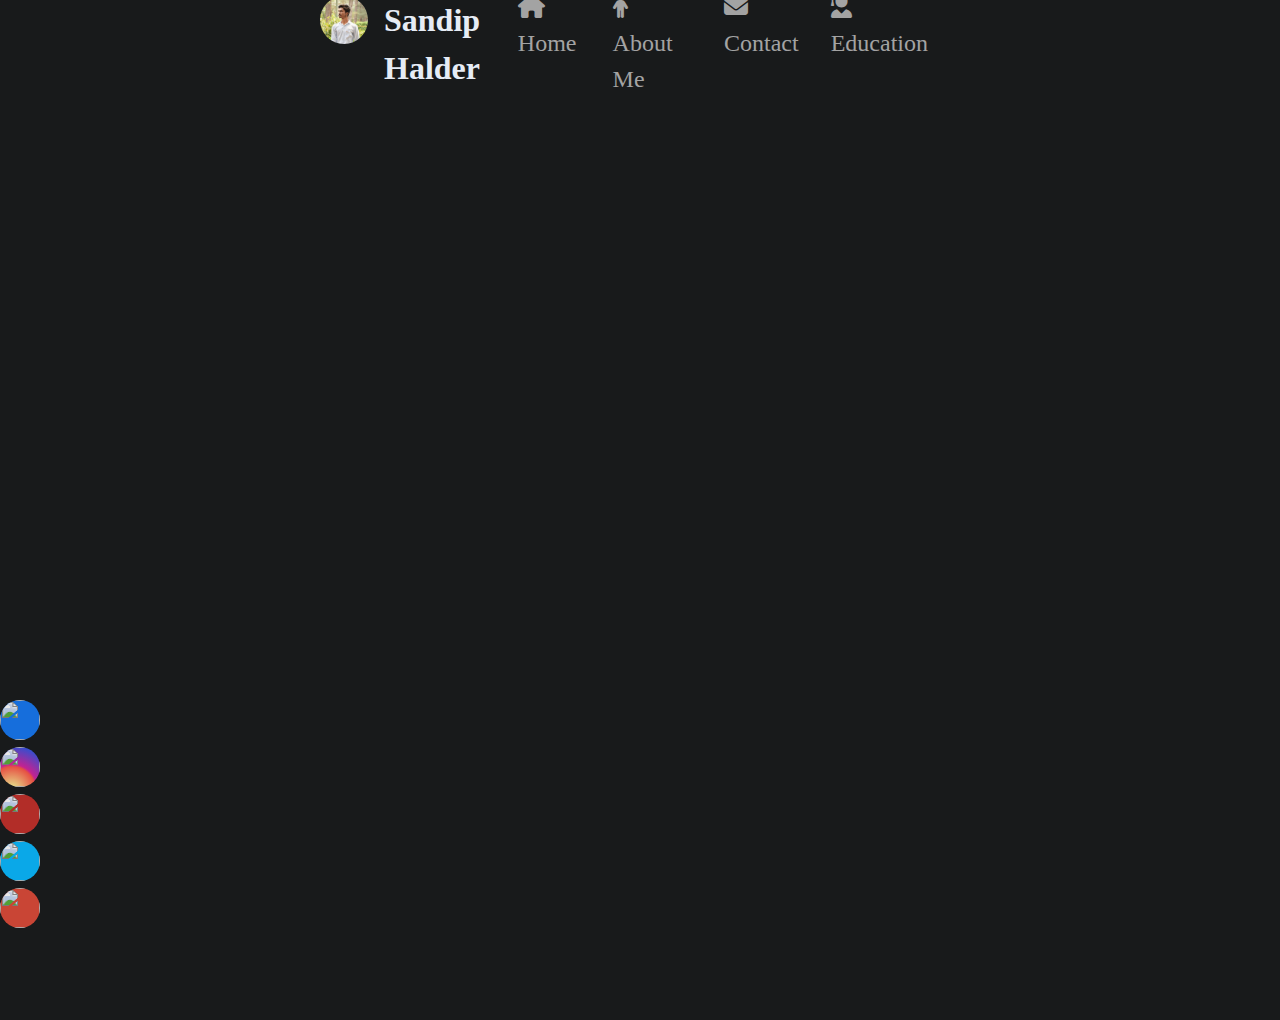
==== index.html @ a5617aa1 "ok" ====
<!DOCTYPE html>
<html lang="en">

<head>
    <meta charset="UTF-8">
    <meta http-equiv="X-UA-Compatible" content="IE=edge">
    <meta name="viewport" content="width=device-width, initial-scale=1.0">
    <title>sandiphalder</title>
    <link rel="stylesheet" href="/style.css">


    <!-- ********************Iconify Icons important-->
  <script src="https://code.iconify.design/1/1.0.7/iconify.min.js"></script>

  <link rel="stylesheet" href="css/main.css" />



  <!-- Iconify Icons -->
  <script src="https://code.iconify.design/1/1.0.7/iconify.min.js"></script>
    
  <link rel="stylesheet" href="css/main.css" />

  <!-- Font Awesome icons -->
  <link rel="stylesheet" href="https://cdnjs.cloudflare.com/ajax/libs/font-awesome/6.2.0/css/all.min.css">
  <link
  rel="stylesheet"
  href="https://cdnjs.cloudflare.com/ajax/libs/font-awesome/5.15.3/css/all.min.css"
  integrity="sha512-iBBXm8fW90+nuLcSKlbmrPcLa0OT92xO1BIsZ+ywDWZCvqsWgccV3gFoRBv0z+8dLJgyAHIhR35VZc2oM/gI1w=="
  crossorigin="anonymous"
/>
<link rel="icon" href="/img/favicon.png" type="image/png">





</head>

<body>
        <!-- <header id="header">
        <div id="particles-js">importent -->

    <header id="header">
        <div id="particles-js">
            <nav>
                <!-- ***************left side menu************* -->
                <div class="left_side_menu">
                    <div class="logo">
                        <a href="#">
                            <img src="images/icon_photo.jpg" alt="icon">
                        </a>
                    </div>
                    <div class="my_name">
                        <h4>Sandip Halder</h4>
                    </div>

                </div>

                <!-- **************right side menu***************** -->
                <div class="right_side_menu">

                    <div class="sub_menu">
                        <a href="#" class="link">
                            <li><i class="fa-solid fa-house"></i>&nbsp Home</li>
                        </a>
                        <a href="#" class="link">
                            <li><i class="fa-solid fa-person"></i>&nbsp About Me</li>
                        </a>
                        <a href="#" class="link">
                            <li><i class="fas fa-envelope"></i>&nbsp Contact</li>
                        </a>
                        <a href="#" class="link">
                            <li><i class="fas fa-user-graduate"></i>&nbsp Education</li>
                        </a>
                        

                    </div>


                </div>
            </nav>
        </Div>
    </header>





    <!-- ************************************** 
                           Our socialmidia  section start********************************** -->


    <div class="icon">
        <a href="https://www.facebook.com/">
            <img class="icon1" src="images/icons/facebook.png" alt="">
        </a>
        <a href="https://www.instagram.com/">
            <img class="icon2" src="images/icons/instagram.png" alt="">
        </a>
        <a href="https://www.youtube.com/">
            <img class="icon3" src="images/icons/youtube.png" alt="">
        </a>
        <a href="https://twitter.com/">
            <img class="icon4" src="images/icons/twitter.png" alt="">
        </a>
        <a href=" https://plus.google.com/117302453758282711096/posts">
            <img class="icon5" src="images/icons/googleplus.png" alt="">
        </a>

    </div>





    <!-- Particles.js for hero section  important-->
    <script src="https://cdnjs.cloudflare.com/ajax/libs/particles.js/2.0.0/particles.min.js"
        integrity="sha512-Kef5sc7gfTacR7TZKelcrRs15ipf7+t+n7Zh6mKNJbmW+/RRdCW9nwfLn4YX0s2nO6Kv5Y2ChqgIakaC6PW09A=="
        crossorigin="anonymous" referrerpolicy="no-referrer"></script>

    <!-- GSAP animations important -->
    <script src="https://cdnjs.cloudflare.com/ajax/libs/gsap/3.6.1/gsap.min.js"></script>

    <script>
        particlesJS.load('particles-js', './particles.json', function () {
            console.log("particles.josn loaded...")
        })
    </script>



</body>

</html>
---- style.css ----
* {
    margin: 0;
    padding: 0;
    box-sizing: border-box;
}

html {
    font-size: medium;
    scroll-behavior: smooth;
}

body {
    --main_color: #283526;
    --primaty_color: #a3a3a3;
    --button_background: #5679a3;
    --primary_button_background: #fe7649;
    --background_color: #e6ecf5;
}

h1,
h2 {
    font-family: Arial, Helvetica, sans-serif;
    color: var(--main_color);
    font-size: 4rem;
    margin-bottom: 25px;
    text-transform: capitalize;
}

h3,
h4 {
    font-family: "muli";
    color: var(--background_color);
}

h3 {
    font-weight: 750;
    font-size: 2.2rem;
    line-height: 6rem;
    text-transform: capitalize;
}

p,
a,
li,
button {
    font-family: "muli";
    color: var(--primaty_color);

}

p {
    font-size: 1.8rem;
    font-weight: normal;
    font-style: normal;
    line-height: 150%;
    margin-bottom: 50px;
}

a {
    text-decoration: none;
    cursor: pointer;

}

li {
    list-style: none;
}

button {
    padding: 0rem 1.5rem;
    border-radius: 1.5rem;
    border: none;
    outline: none;
    line-height: 3rem;
    text-transform: capitalize;
    cursor: pointer;
    font-style: normal;
    font-weight: normal;
    font-size: 1.5rem;
    z-index: 9;

}


/* For partical background */
html {
    scroll-behavior: smooth;
  }
  
  * {
    margin: 0;
    padding: 0;
    box-sizing: border-box;
    font-family: "Inter", sans-serif;
  }
  
  body {
    padding: 0;
    line-height: 1.5;
    background: #181a1b;
  }
  
  
  header {
    background: #181a1b ;
    background-size: cover;
    min-height: 80vh;
    position: relative;
  }
  header .header.particles-js{
    z-index: 99;
  }


/* ****************************Our Main Menu************************ */

header {
    /* padding: 0 12rem; */
    margin-top: -20px;
}

header nav {
    padding: 0 20rem;
    position: absolute;
    background: transparent;
    display: flex;
    justify-content: space-between;
    align-items: center;
    width: 100%;
    height: 8rem;
}

header nav .right_side_menu .sub_menu {
    height: inherit;
    display: flex;
    position: relative;
    /* z-index: 99; */
}

header nav .right_side_menu .sub_menu a{
    margin-right: 2rem;
}

header nav .right_side_menu .sub_menu a li{
    font-size: 1.5rem;
    /* line-height: 3.63rem; */
    text-transform: capitalize;
    transition: all 0.3s;
    color: var(--primaty_color);
}
header nav .right_side_menu .link::after{
  content: "";
  position: relative;
  display: block;
  width: 0;
  height: 2px;
  top: 3px;
  margin: auto;
  background: #3b82f6;
  transition: width 0.3s ease;
}
header nav .right_side_menu .link:hover:after{
    width: 100%;
}
.link.space{
    padding-right: 1rem;
}

/* header nav .right_side_menu .sub_menu a li:hover {
    color: var(--background_color);
    text-decoration: underline;
    
} */
header nav .left_side_menu a img {
    width: 3rem;
    border-radius: 50px;
    height: 3rem;
}
header nav .left_side_menu .my_name {
    display: flex;
    justify-content: space-between;
    align-items: center;
    font-size: 2rem;
}
header nav .left_side_menu .my_name h4{
    padding-left: 1rem;
}

header nav .left_side_menu {   
    display: flex;
    position: relative;
    
}



/*********************** **********************
                                            Sccial midia section  ***************************/

div.icon {
    /* border: 2px solid black; */
    /* background-color: blueviolet; */
    position: sticky;
    top: 50%;
    /* right: 0px; */
    z-index: 999;
    height: 300px;
    width: 50px;
    size: 20px;
    opacity: 0.9;
}

div.icon a img {
    height: 40px;
    width: 40px;
    /* margin: 5px 0px; */
    margin: 0px;
    padding: 0px;
    color: crimson;
}

div.icon a img.icon1 {
    background-color: #1778F2;
    /* border: 0px; */
    border-radius: 20px;
    transition: all 0.2s;

}

div.icon a img.icon2 {
    background: radial-gradient(circle at 30% 107%, #fdf497 0%, #fdf497 5%, #fd5949 45%, #d6249f 50%, #285AEB 90%);
    border-radius: 20px;
    transition: all 0.2s;
}

div.icon a img.icon3 {
    background-color: #c4302b;
    border-radius: 20px;
    transition: all 0.2s;

}

div.icon a img.icon4 {
    background-color: #09b9ff;
    border-radius: 20px;
    transition: all 0.5s;

}

div.icon a img.icon5 {
    background-color: #DD4B39;
    border-radius: 20px;
    transition: all 0.2s;

}
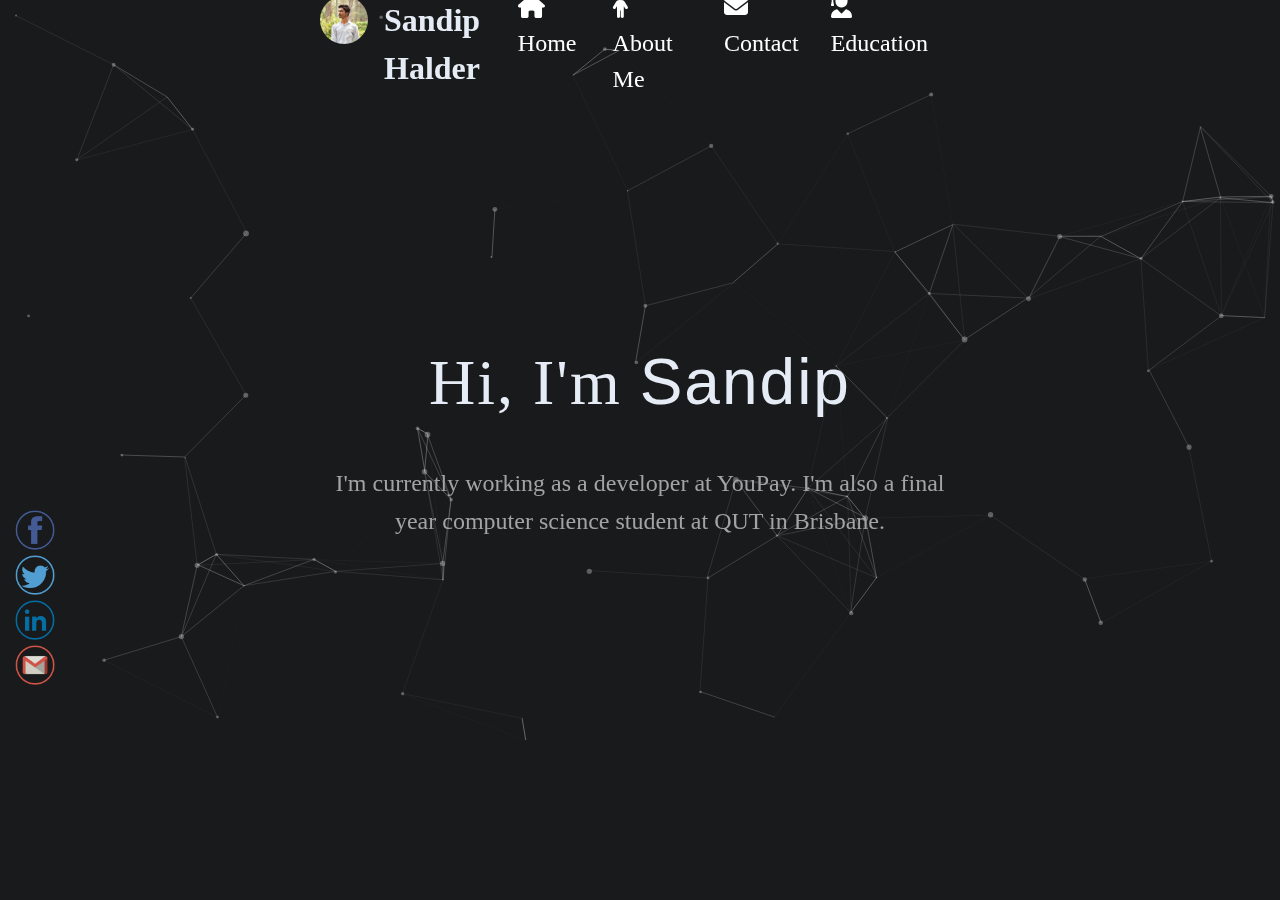
==== commit 2e325217: "3rd" ====
--- a/index.html
+++ b/index.html
@@ -2,133 +2,176 @@
 <html lang="en">
 
 <head>
-    <meta charset="UTF-8">
-    <meta http-equiv="X-UA-Compatible" content="IE=edge">
-    <meta name="viewport" content="width=device-width, initial-scale=1.0">
-    <title>sandiphalder</title>
-    <link rel="stylesheet" href="/style.css">
-
-
-    <!-- ********************Iconify Icons important-->
-  <script src="https://code.iconify.design/1/1.0.7/iconify.min.js"></script>
-
-  <link rel="stylesheet" href="css/main.css" />
-
-
-
-  <!-- Iconify Icons -->
-  <script src="https://code.iconify.design/1/1.0.7/iconify.min.js"></script>
-    
-  <link rel="stylesheet" href="css/main.css" />
-
-  <!-- Font Awesome icons -->
+  <meta charset="utf-8">
+  <title>particles.js</title>
+  <meta name="description" content="particles.js is a lightweight JavaScript library for creating particles.">
+  <meta name="author" content="Vincent Garreau" />
+  <meta name="viewport"
+    content="width=device-width, initial-scale=1.0, minimum-scale=1.0, maximum-scale=1.0, user-scalable=no">
+  <link rel="stylesheet" media="screen" href="/demo/css/style.css">
+  <link rel="stylesheet" href="/demo/style.css">
   <link rel="stylesheet" href="https://cdnjs.cloudflare.com/ajax/libs/font-awesome/6.2.0/css/all.min.css">
-  <link
-  rel="stylesheet"
-  href="https://cdnjs.cloudflare.com/ajax/libs/font-awesome/5.15.3/css/all.min.css"
-  integrity="sha512-iBBXm8fW90+nuLcSKlbmrPcLa0OT92xO1BIsZ+ywDWZCvqsWgccV3gFoRBv0z+8dLJgyAHIhR35VZc2oM/gI1w=="
-  crossorigin="anonymous"
-/>
-<link rel="icon" href="/img/favicon.png" type="image/png">
-
-
-
-
 
 </head>
 
 <body>
-        <!-- <header id="header">
-        <div id="particles-js">importent -->
 
-    <header id="header">
-        <div id="particles-js">
-            <nav>
-                <!-- ***************left side menu************* -->
-                <div class="left_side_menu">
-                    <div class="logo">
-                        <a href="#">
-                            <img src="images/icon_photo.jpg" alt="icon">
-                        </a>
-                    </div>
-                    <div class="my_name">
-                        <h4>Sandip Halder</h4>
-                    </div>
+  <!-- count particles -->
+  <!-- <div class="count-particles">
+  <span class="js-count-particles">--</span> particles
+</div> -->
 
-                </div>
-
-                <!-- **************right side menu***************** -->
-                <div class="right_side_menu">
-
-                    <div class="sub_menu">
-                        <a href="#" class="link">
-                            <li><i class="fa-solid fa-house"></i>&nbsp Home</li>
-                        </a>
-                        <a href="#" class="link">
-                            <li><i class="fa-solid fa-person"></i>&nbsp About Me</li>
-                        </a>
-                        <a href="#" class="link">
-                            <li><i class="fas fa-envelope"></i>&nbsp Contact</li>
-                        </a>
-                        <a href="#" class="link">
-                            <li><i class="fas fa-user-graduate"></i>&nbsp Education</li>
-                        </a>
-                        
-
-                    </div>
+  <!-- particles.js container -->
 
 
-                </div>
-            </nav>
-        </Div>
-    </header>
+  <header>
 
 
 
+    <nav>
+      <!-- ***************left side menu************* -->
+      <div class="left_side_menu">
+        <div class="logo">
+          <a href="#">
+            <img src="/demo/images/icon_photo.jpg" alt="icon">
+          </a>
+        </div>
+        <div class="my_name">
+          <h4>Sandip Halder</h4>
+        </div>
+
+      </div>
+
+      <!-- **************right side menu***************** -->
+      <div class="right_side_menu">
+
+        <div class="sub_menu">
+          <a href="#" class="link">
+            <li><i class="fa-solid fa-house"></i>&nbsp Home</li>
+          </a>
+          <a href="#" class="link">
+            <li><i class="fa-solid fa-person"></i>&nbsp About Me</li>
+          </a>
+          <a href="#" class="link">
+            <li><i class="fas fa-envelope"></i>&nbsp Contact</li>
+          </a>
+          <a href="#" class="link">
+            <li><i class="fas fa-user-graduate"></i>&nbsp Education</li>
+          </a>
 
 
-    <!-- ************************************** 
-                           Our socialmidia  section start********************************** -->
+        </div>
 
 
-    <div class="icon">
-        <a href="https://www.facebook.com/">
-            <img class="icon1" src="images/icons/facebook.png" alt="">
-        </a>
-        <a href="https://www.instagram.com/">
-            <img class="icon2" src="images/icons/instagram.png" alt="">
-        </a>
-        <a href="https://www.youtube.com/">
-            <img class="icon3" src="images/icons/youtube.png" alt="">
-        </a>
-        <a href="https://twitter.com/">
-            <img class="icon4" src="images/icons/twitter.png" alt="">
-        </a>
-        <a href=" https://plus.google.com/117302453758282711096/posts">
-            <img class="icon5" src="images/icons/googleplus.png" alt="">
-        </a>
+      </div>
+    </nav>
+    <!-- <section class="profile">
+      <h1 class="my_profile">
+        Hi, I'm Sandip
+      </h1>
 
+      <p class="my-details">
+        I'm currently working as a developer at YouPay.
+      </p>
+      <p>
+        I'm also a final year computer science student at QUT in Brisbane.
+      </p>
+
+      <button class="my-email">
+        Email
+      </button>
+      <button class="my-phone">
+        Phone
+      </button>
+
+    </section> -->
+
+
+  </header>
+
+  <!-- HERO -->
+  <div class="hero">
+    <div data-aos="fade-up">
+      <h1 class="h1">
+
+        <!-- <span class="typed-text"></span><span class="cursor">&nbsp;</span> -->
+        Hi, I'm <span class="main-font text-blue">Sandip</span>
+      </h1>
+      <p class="student" id="student">
+        I'm currently working as a developer at <a href="https://youpay.co/" class="blue-link-underline"
+          target="_blank">YouPay.</a> I'm also a final year computer science student at QUT in Brisbane.
+      </p>
+      <br>
+      
+      <!-- <button class="email">
+        Email
+      </button> -->
+      <!-- <div class="hero-btns">
+        <a href="#projects" class="btn-blue"><i class="fas fa-code"></i> Projects</a>
+        <a href="https://github.com/ben04rogers" class="btn-blue-outline mx-1" id="projects-btn" target="_blank"><i
+            class="fab fa-github"></i> Github</a>
+      </div> -->
     </div>
+    
+
+  </div>
+  
 
 
 
+  <!-- ************************************** 
+                               socialmidia  section start********************************** -->
+
+  <section class="socialmidia">
+    <div class="icon">
+      <a href="https://www.facebook.com/">
+        <img class="icon1" src="/demo/images/icons/fb_icon-icons.com_62768.png" alt="">
+      </a>
+      <a href="https://www.instagram.com/">
+        <img class="icon2" src="/demo/images/icons/twitter_icon-icons.com_62765.png" alt="">
+      </a>
+      <a href="https://www.youtube.com/">
+        <img class="icon3" src="/demo/images/icons/linkedin_icon-icons.com_62764.png" alt="">
+      </a>
+      <a href="https://twitter.com/">
+        <img class="icon4" src="/demo/images/icons/gmail_icon-icons.com_62758.png" alt="">
+      </a>
+    
+
+    </div>
+  </section>
 
 
-    <!-- Particles.js for hero section  important-->
-    <script src="https://cdnjs.cloudflare.com/ajax/libs/particles.js/2.0.0/particles.min.js"
-        integrity="sha512-Kef5sc7gfTacR7TZKelcrRs15ipf7+t+n7Zh6mKNJbmW+/RRdCW9nwfLn4YX0s2nO6Kv5Y2ChqgIakaC6PW09A=="
-        crossorigin="anonymous" referrerpolicy="no-referrer"></script>
 
-    <!-- GSAP animations important -->
-    <script src="https://cdnjs.cloudflare.com/ajax/libs/gsap/3.6.1/gsap.min.js"></script>
-
-    <script>
-        particlesJS.load('particles-js', './particles.json', function () {
-            console.log("particles.josn loaded...")
-        })
-    </script>
+  <div id="particles-js"></div>
+</div>
 
 
+  <!-- scripts -->
+  <script src="/particles.js"></script>
+  <script src="/demo/js/app.js"></script>
+
+  <!-- stats.js -->
+  <script src="js/lib/stats.js"></script>
+  <script>
+    var count_particles, stats, update;
+    stats = new Stats;
+    stats.setMode(0);
+    stats.domElement.style.position = 'absolute';
+    stats.domElement.style.left = '0px';
+    stats.domElement.style.top = '0px';
+    document.body.appendChild(stats.domElement);
+    count_particles = document.querySelector('.js-count-particles');
+    update = function () {
+      stats.begin();
+      stats.end();
+      if (window.pJSDom[0].pJS.particles && window.pJSDom[0].pJS.particles.array) {
+        count_particles.innerText = window.pJSDom[0].pJS.particles.array.length;
+      }
+      requestAnimationFrame(update);
+    };
+    requestAnimationFrame(update);
+  </script>
 
 </body>
 
--- a/demo/css/style.css
+++ b/demo/css/style.css
@@ -0,0 +1,82 @@
+
+/* =============================================================================
+   My CSS
+   ========================================================================== */
+
+/* ---- base ---- */
+
+html,body{ 
+	width:100%;
+	height:100%;
+	background:#181a1b;
+}
+
+html{
+  -webkit-tap-highlight-color: rgba(0, 0, 0, 0);
+}
+
+body{
+  font:normal 75% Arial, Helvetica, sans-serif;
+  margin: 0;
+  padding: 0;
+}
+
+/* canvas{
+  display:block;
+  vertical-align:bottom;
+} */
+
+
+/* ---- stats.js ---- */
+
+.count-particles{
+  background: #000022;
+  position: absolute;
+  /* height: inherit;
+  width: 100%; */
+  top: 48px;
+  left: 0;
+  width: 80px;
+  color: #13E8E9;
+  font-size: .8em;
+  text-align: left;
+  text-indent: 4px;
+  line-height: 14px;
+  padding-bottom: 2px;
+  font-family: Helvetica, Arial, sans-serif;
+  font-weight: bold;
+}
+
+.js-count-particles{
+  font-size: 1.1em;
+}
+
+/* #stats,
+.count-particles{
+  -webkit-user-select: none;
+  margin-top: 5px;
+  margin-left: 5px;
+} */
+
+#stats{
+  border-radius: 3px 3px 0 0;
+  overflow: hidden;
+}
+
+.count-particles{
+  border-radius: 0 0 3px 3px;
+}
+
+
+/* ---- particles.js container ---- */
+
+#particles-js{
+  width: 100%;
+  height: 50rem;
+  background-color: #181a1b;
+  background-image: url('');
+  background-size: cover;
+  background-position: 50% 50%;
+  background-repeat: no-repeat;
+  /* opacity: 0.9; */
+}
--- a/demo/style.css
+++ b/demo/style.css
@@ -0,0 +1,371 @@
+* {
+    margin: 0;
+    padding: 0;
+    box-sizing: border-box;
+}
+
+html {
+    font-size: medium;
+    scroll-behavior: smooth;
+}
+
+body {
+    display: block;
+}
+
+body {
+    --main_color: #283526;
+    --primaty_color: #a3a3a3;
+    --button_background: #5679a3;
+    --primary_button_background: #fe7649;
+    --background_color: #e6ecf5;
+    --white_color: #ffff
+}
+
+h1,
+h2 {
+    font-family: Arial, Helvetica, sans-serif;
+    color: var(--background_color);
+    font-size: 4rem;
+    margin-bottom: 25px;
+    text-transform: capitalize;
+}
+
+h3,
+h4 {
+    font-family: "muli";
+    color: var(--background_color);
+}
+
+h3 {
+    font-weight: 750;
+    font-size: 2.2rem;
+    line-height: 6rem;
+    text-transform: capitalize;
+}
+
+p,
+a,
+li,
+button {
+    font-family: "muli";
+    color: var(--primaty_color);
+
+}
+
+p {
+    font-size: 1.8rem;
+    font-weight: normal;
+    font-style: normal;
+    line-height: 150%;
+    margin-bottom: 20px;
+}
+
+a {
+    text-decoration: none;
+    cursor: pointer;
+
+}
+
+li {
+    list-style: none;
+}
+
+button {
+    padding: 0rem 1.5rem;
+    border-radius: 1.5rem;
+    border: none;
+    outline: none;
+    line-height: 3rem;
+    text-transform: capitalize;
+    cursor: pointer;
+    font-style: normal;
+    font-weight: normal;
+    font-size: 1.5rem;
+    z-index: 9;
+
+}
+
+
+/* For partical background */
+html {
+    scroll-behavior: smooth;
+}
+
+* {
+    margin: 0;
+    padding: 0;
+    box-sizing: border-box;
+    font-family: "Inter", sans-serif;
+}
+
+body {
+    padding: 0;
+    line-height: 1.5;
+    background: #181a1b;
+}
+
+
+header {
+    background: #181a1b;
+    background-size: cover;
+    /* min-height: 80vh; */
+    position: relative;
+    z-index: 99;
+}
+
+
+/* ****************************Our Main Menu************************ */
+
+header {
+    /* padding: 0 12rem; */
+    margin-top: -20px;
+}
+
+header nav {
+    padding: 0 20rem;
+    position: absolute;
+    background: transparent;
+    display: flex;
+    justify-content: space-between;
+    align-items: center;
+    width: 100%;
+    height: 8rem;
+}
+
+header nav .right_side_menu .sub_menu {
+    height: inherit;
+    display: flex;
+    position: relative;
+    /* z-index: 99; */
+}
+
+header nav .right_side_menu .sub_menu a {
+    margin-right: 2rem;
+}
+
+header nav .right_side_menu .sub_menu a li {
+    font-size: 1.5rem;
+    /* line-height: 3.63rem; */
+    text-transform: capitalize;
+    transition: all 0.3s;
+    color: var(--white_color);
+}
+
+header nav .right_side_menu .link::after {
+    content: "";
+    position: relative;
+    display: block;
+    width: 0;
+    height: 2px;
+    top: 3px;
+    margin: auto;
+    background: #3b82f6;
+    transition: width 0.3s ease;
+}
+
+header nav .right_side_menu .link:hover:after {
+    width: 100%;
+}
+
+.link.space {
+    padding-right: 1rem;
+}
+
+/* header nav .right_side_menu .sub_menu a li:hover {
+    color: var(--background_color);
+    text-decoration: underline;
+    
+} */
+header nav .left_side_menu a img {
+    width: 3rem;
+    border-radius: 50px;
+    height: 3rem;
+}
+
+header nav .left_side_menu .my_name {
+    display: flex;
+    justify-content: space-between;
+    align-items: center;
+    font-size: 2rem;
+}
+
+header nav .left_side_menu .my_name h4 {
+    padding-left: 1rem;
+}
+
+header nav .left_side_menu {
+    display: flex;
+    position: relative;
+
+}
+
+
+/* header .profile {
+     position: absolute;
+    top: 50%;
+    left: 50%;
+    transform: translate(-50%, -50%);
+    height: 200px;
+    width: 200px; */
+
+
+
+/* display: flex; */
+/* margin: auto;
+    justify-content: center; */
+/* top: 50%;
+    width: 100%;
+    text-align: center;
+    padding-top: 16%;  */
+/* width: 100%; */
+/* height: 80vh; */
+/* display: flex;
+    flex-direction: column;
+    justify-content: center;
+    align-items: center; */
+
+/* } */
+
+
+
+
+
+/*********************** **********************
+                                  Hero section  ***************************/
+
+.hero {
+    z-index: 5;
+    position: absolute;
+    top: 50%;
+    left: 50%;
+    transform: translate(-50%, -50%);
+}
+
+
+
+h1 {
+    letter-spacing: 2px;
+    white-space: nowrap;
+    text-align: center;   
+    font-size: clamp(2rem, 5vw, 4rem);
+    font-family: "Alfa Slab One", "Poppins";
+    font-weight: 400;
+    font-family: "Alfa Slab One", "Poppins";
+    font-weight: 400;
+}
+
+p {
+    /* color: $text-light; */
+    line-height: 1.6;
+    font-size: clamp(1.25rem, 2vw, 1.5rem);
+    text-align: center;
+    max-width: 800px;
+    margin: 0 auto;
+    padding: 0.5rem;
+}
+
+.hero-btns {
+    white-space: nowrap;
+    text-align: center;
+    margin-top: 1rem;
+}
+
+hr{
+    width: 130%;
+    left: 30%;
+}
+
+
+
+
+
+/*********************** **********************
+                                 Sccial midia section  ***************************/
+
+.socialmidia {
+    position: absolute;
+    height: 100%;
+
+}
+
+section div.icon {
+    /* border: 2px solid black; */
+    /* background-color: blueviolet; */
+    position: sticky;
+    top: 50%;
+    /* right: 0px; */
+    z-index: 999;
+    height: 300px;
+    width: 70px;
+    size: 20px;
+    opacity: 0.9;
+    margin: 0;
+    padding: 0;
+    display: flex;
+    flex-direction: column;
+    justify-content: center;
+    align-items: center;
+    
+}
+
+section div.icon a img {
+    height: 40px;
+    width: 40px;
+    /* margin: 5px 0px; */
+    margin: 0px;
+    padding: 0px;
+    /* color: crimson; */
+}
+
+section div.icon a img.icon1 {
+    /* background-color: #1778F2; */
+    /* border: 0px; */
+    border-radius: 20px;
+    transition: all 0.2s;
+
+}
+
+section div.icon a img.icon2 {
+    /* background: radial-gradient(circle at 30% 107%, #fdf497 0%, #fdf497 5%, #fd5949 45%, #d6249f 50%, #285AEB 90%); */
+    /* border-radius: 20px; */
+    transition: all 0.2s;
+}
+
+section div.icon a img.icon3 {
+    /* background-color: #c4302b; */
+    /* border-radius: 20px; */
+    transition: all 0.2s;
+
+}
+
+section div.icon a img.icon4 {
+    /* background-color: #09b9ff; */
+    /* border-radius: 20px; */
+    transition: all 0.2s;
+
+}
+
+
+/* * *************hover effect ***************  */
+div.icon a img.icon1:hover{
+    height: 60px;
+    width: 60px;
+    /* border-radius: 40px; */
+}
+div.icon a img.icon2:hover{
+    height: 60px;
+    width: 60px;
+    /* border-radius: 40px; */
+}
+div.icon a img.icon3:hover{
+    height: 60px;
+    width: 60px;
+    /* border-radius: 40px; */
+}
+div.icon a img.icon4:hover{
+    height: 60px;
+    width: 60px;
+    /* border-radius: 40px; */
+    
+}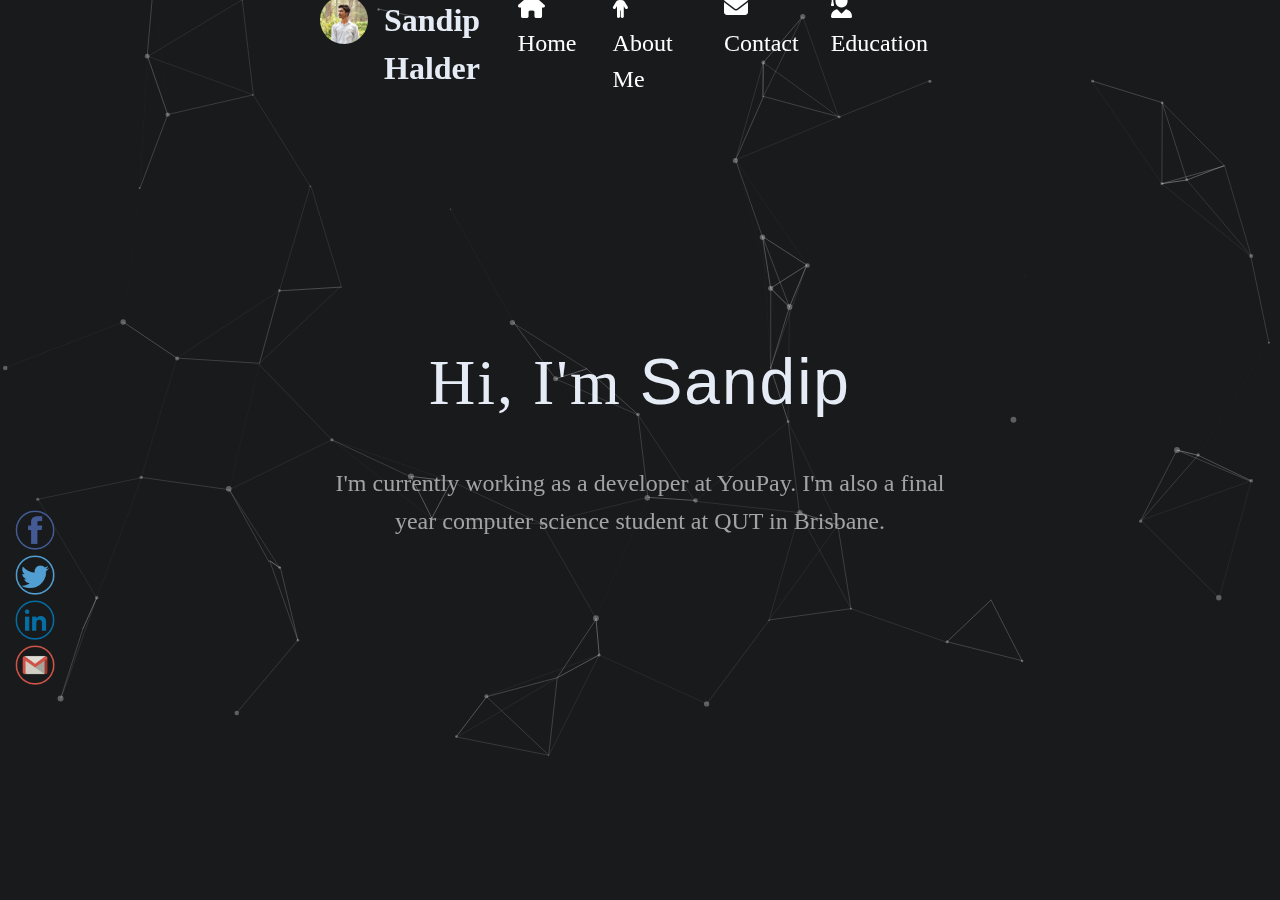
==== commit a55ff914: "4th" ====
--- a/index.html
+++ b/index.html
@@ -8,8 +8,8 @@
   <meta name="author" content="Vincent Garreau" />
   <meta name="viewport"
     content="width=device-width, initial-scale=1.0, minimum-scale=1.0, maximum-scale=1.0, user-scalable=no">
-  <link rel="stylesheet" media="screen" href="/demo/css/style.css">
-  <link rel="stylesheet" href="/demo/style.css">
+  <link rel="stylesheet" media="screen" href="css/style.css">
+  <link rel="stylesheet" href="style.css">
   <link rel="stylesheet" href="https://cdnjs.cloudflare.com/ajax/libs/font-awesome/6.2.0/css/all.min.css">
 
 </head>
@@ -33,7 +33,7 @@
       <div class="left_side_menu">
         <div class="logo">
           <a href="#">
-            <img src="/demo/images/icon_photo.jpg" alt="icon">
+            <img src="images/icon_photo.jpg" alt="icon">
           </a>
         </div>
         <div class="my_name">
@@ -125,16 +125,16 @@
   <section class="socialmidia">
     <div class="icon">
       <a href="https://www.facebook.com/">
-        <img class="icon1" src="/demo/images/icons/fb_icon-icons.com_62768.png" alt="">
+        <img class="icon1" src="images/icons/fb_icon-icons.com_62768.png" alt="">
       </a>
       <a href="https://www.instagram.com/">
-        <img class="icon2" src="/demo/images/icons/twitter_icon-icons.com_62765.png" alt="">
+        <img class="icon2" src="images/icons/twitter_icon-icons.com_62765.png" alt="">
       </a>
       <a href="https://www.youtube.com/">
-        <img class="icon3" src="/demo/images/icons/linkedin_icon-icons.com_62764.png" alt="">
+        <img class="icon3" src="images/icons/linkedin_icon-icons.com_62764.png" alt="">
       </a>
       <a href="https://twitter.com/">
-        <img class="icon4" src="/demo/images/icons/gmail_icon-icons.com_62758.png" alt="">
+        <img class="icon4" src="images/icons/gmail_icon-icons.com_62758.png" alt="">
       </a>
     
 
@@ -148,8 +148,8 @@
 
 
   <!-- scripts -->
-  <script src="/particles.js"></script>
-  <script src="/demo/js/app.js"></script>
+  <script src="particles.js"></script>
+  <script src="js/app.js"></script>
 
   <!-- stats.js -->
   <script src="js/lib/stats.js"></script>
--- a/css/style.css
+++ b/css/style.css
@@ -0,0 +1,82 @@
+
+/* =============================================================================
+   My CSS
+   ========================================================================== */
+
+/* ---- base ---- */
+
+html,body{ 
+	width:100%;
+	height:100%;
+	background:#181a1b;
+}
+
+html{
+  -webkit-tap-highlight-color: rgba(0, 0, 0, 0);
+}
+
+body{
+  font:normal 75% Arial, Helvetica, sans-serif;
+  margin: 0;
+  padding: 0;
+}
+
+/* canvas{
+  display:block;
+  vertical-align:bottom;
+} */
+
+
+/* ---- stats.js ---- */
+
+.count-particles{
+  background: #000022;
+  position: absolute;
+  /* height: inherit;
+  width: 100%; */
+  top: 48px;
+  left: 0;
+  width: 80px;
+  color: #13E8E9;
+  font-size: .8em;
+  text-align: left;
+  text-indent: 4px;
+  line-height: 14px;
+  padding-bottom: 2px;
+  font-family: Helvetica, Arial, sans-serif;
+  font-weight: bold;
+}
+
+.js-count-particles{
+  font-size: 1.1em;
+}
+
+/* #stats,
+.count-particles{
+  -webkit-user-select: none;
+  margin-top: 5px;
+  margin-left: 5px;
+} */
+
+#stats{
+  border-radius: 3px 3px 0 0;
+  overflow: hidden;
+}
+
+.count-particles{
+  border-radius: 0 0 3px 3px;
+}
+
+
+/* ---- particles.js container ---- */
+
+#particles-js{
+  width: 100%;
+  height: 50rem;
+  background-color: #181a1b;
+  background-image: url('');
+  background-size: cover;
+  background-position: 50% 50%;
+  background-repeat: no-repeat;
+  /* opacity: 0.9; */
+}
--- a/style.css
+++ b/style.css
@@ -0,0 +1,371 @@
+* {
+    margin: 0;
+    padding: 0;
+    box-sizing: border-box;
+}
+
+html {
+    font-size: medium;
+    scroll-behavior: smooth;
+}
+
+body {
+    display: block;
+}
+
+body {
+    --main_color: #283526;
+    --primaty_color: #a3a3a3;
+    --button_background: #5679a3;
+    --primary_button_background: #fe7649;
+    --background_color: #e6ecf5;
+    --white_color: #ffff
+}
+
+h1,
+h2 {
+    font-family: Arial, Helvetica, sans-serif;
+    color: var(--background_color);
+    font-size: 4rem;
+    margin-bottom: 25px;
+    text-transform: capitalize;
+}
+
+h3,
+h4 {
+    font-family: "muli";
+    color: var(--background_color);
+}
+
+h3 {
+    font-weight: 750;
+    font-size: 2.2rem;
+    line-height: 6rem;
+    text-transform: capitalize;
+}
+
+p,
+a,
+li,
+button {
+    font-family: "muli";
+    color: var(--primaty_color);
+
+}
+
+p {
+    font-size: 1.8rem;
+    font-weight: normal;
+    font-style: normal;
+    line-height: 150%;
+    margin-bottom: 20px;
+}
+
+a {
+    text-decoration: none;
+    cursor: pointer;
+
+}
+
+li {
+    list-style: none;
+}
+
+button {
+    padding: 0rem 1.5rem;
+    border-radius: 1.5rem;
+    border: none;
+    outline: none;
+    line-height: 3rem;
+    text-transform: capitalize;
+    cursor: pointer;
+    font-style: normal;
+    font-weight: normal;
+    font-size: 1.5rem;
+    z-index: 9;
+
+}
+
+
+/* For partical background */
+html {
+    scroll-behavior: smooth;
+}
+
+* {
+    margin: 0;
+    padding: 0;
+    box-sizing: border-box;
+    font-family: "Inter", sans-serif;
+}
+
+body {
+    padding: 0;
+    line-height: 1.5;
+    background: #181a1b;
+}
+
+
+header {
+    background: #181a1b;
+    background-size: cover;
+    /* min-height: 80vh; */
+    position: relative;
+    z-index: 99;
+}
+
+
+/* ****************************Our Main Menu************************ */
+
+header {
+    /* padding: 0 12rem; */
+    margin-top: -20px;
+}
+
+header nav {
+    padding: 0 20rem;
+    position: absolute;
+    background: transparent;
+    display: flex;
+    justify-content: space-between;
+    align-items: center;
+    width: 100%;
+    height: 8rem;
+}
+
+header nav .right_side_menu .sub_menu {
+    height: inherit;
+    display: flex;
+    position: relative;
+    /* z-index: 99; */
+}
+
+header nav .right_side_menu .sub_menu a {
+    margin-right: 2rem;
+}
+
+header nav .right_side_menu .sub_menu a li {
+    font-size: 1.5rem;
+    /* line-height: 3.63rem; */
+    text-transform: capitalize;
+    transition: all 0.3s;
+    color: var(--white_color);
+}
+
+header nav .right_side_menu .link::after {
+    content: "";
+    position: relative;
+    display: block;
+    width: 0;
+    height: 2px;
+    top: 3px;
+    margin: auto;
+    background: #3b82f6;
+    transition: width 0.3s ease;
+}
+
+header nav .right_side_menu .link:hover:after {
+    width: 100%;
+}
+
+.link.space {
+    padding-right: 1rem;
+}
+
+/* header nav .right_side_menu .sub_menu a li:hover {
+    color: var(--background_color);
+    text-decoration: underline;
+    
+} */
+header nav .left_side_menu a img {
+    width: 3rem;
+    border-radius: 50px;
+    height: 3rem;
+}
+
+header nav .left_side_menu .my_name {
+    display: flex;
+    justify-content: space-between;
+    align-items: center;
+    font-size: 2rem;
+}
+
+header nav .left_side_menu .my_name h4 {
+    padding-left: 1rem;
+}
+
+header nav .left_side_menu {
+    display: flex;
+    position: relative;
+
+}
+
+
+/* header .profile {
+     position: absolute;
+    top: 50%;
+    left: 50%;
+    transform: translate(-50%, -50%);
+    height: 200px;
+    width: 200px; */
+
+
+
+/* display: flex; */
+/* margin: auto;
+    justify-content: center; */
+/* top: 50%;
+    width: 100%;
+    text-align: center;
+    padding-top: 16%;  */
+/* width: 100%; */
+/* height: 80vh; */
+/* display: flex;
+    flex-direction: column;
+    justify-content: center;
+    align-items: center; */
+
+/* } */
+
+
+
+
+
+/*********************** **********************
+                                  Hero section  ***************************/
+
+.hero {
+    z-index: 5;
+    position: absolute;
+    top: 50%;
+    left: 50%;
+    transform: translate(-50%, -50%);
+}
+
+
+
+h1 {
+    letter-spacing: 2px;
+    white-space: nowrap;
+    text-align: center;   
+    font-size: clamp(2rem, 5vw, 4rem);
+    font-family: "Alfa Slab One", "Poppins";
+    font-weight: 400;
+    font-family: "Alfa Slab One", "Poppins";
+    font-weight: 400;
+}
+
+p {
+    /* color: $text-light; */
+    line-height: 1.6;
+    font-size: clamp(1.25rem, 2vw, 1.5rem);
+    text-align: center;
+    max-width: 800px;
+    margin: 0 auto;
+    padding: 0.5rem;
+}
+
+.hero-btns {
+    white-space: nowrap;
+    text-align: center;
+    margin-top: 1rem;
+}
+
+hr{
+    width: 130%;
+    left: 30%;
+}
+
+
+
+
+
+/*********************** **********************
+                                 Sccial midia section  ***************************/
+
+.socialmidia {
+    position: absolute;
+    height: 100%;
+
+}
+
+section div.icon {
+    /* border: 2px solid black; */
+    /* background-color: blueviolet; */
+    position: sticky;
+    top: 50%;
+    /* right: 0px; */
+    z-index: 999;
+    height: 300px;
+    width: 70px;
+    size: 20px;
+    opacity: 0.9;
+    margin: 0;
+    padding: 0;
+    display: flex;
+    flex-direction: column;
+    justify-content: center;
+    align-items: center;
+    
+}
+
+section div.icon a img {
+    height: 40px;
+    width: 40px;
+    /* margin: 5px 0px; */
+    margin: 0px;
+    padding: 0px;
+    /* color: crimson; */
+}
+
+section div.icon a img.icon1 {
+    /* background-color: #1778F2; */
+    /* border: 0px; */
+    border-radius: 20px;
+    transition: all 0.2s;
+
+}
+
+section div.icon a img.icon2 {
+    /* background: radial-gradient(circle at 30% 107%, #fdf497 0%, #fdf497 5%, #fd5949 45%, #d6249f 50%, #285AEB 90%); */
+    /* border-radius: 20px; */
+    transition: all 0.2s;
+}
+
+section div.icon a img.icon3 {
+    /* background-color: #c4302b; */
+    /* border-radius: 20px; */
+    transition: all 0.2s;
+
+}
+
+section div.icon a img.icon4 {
+    /* background-color: #09b9ff; */
+    /* border-radius: 20px; */
+    transition: all 0.2s;
+
+}
+
+
+/* * *************hover effect ***************  */
+div.icon a img.icon1:hover{
+    height: 60px;
+    width: 60px;
+    /* border-radius: 40px; */
+}
+div.icon a img.icon2:hover{
+    height: 60px;
+    width: 60px;
+    /* border-radius: 40px; */
+}
+div.icon a img.icon3:hover{
+    height: 60px;
+    width: 60px;
+    /* border-radius: 40px; */
+}
+div.icon a img.icon4:hover{
+    height: 60px;
+    width: 60px;
+    /* border-radius: 40px; */
+    
+}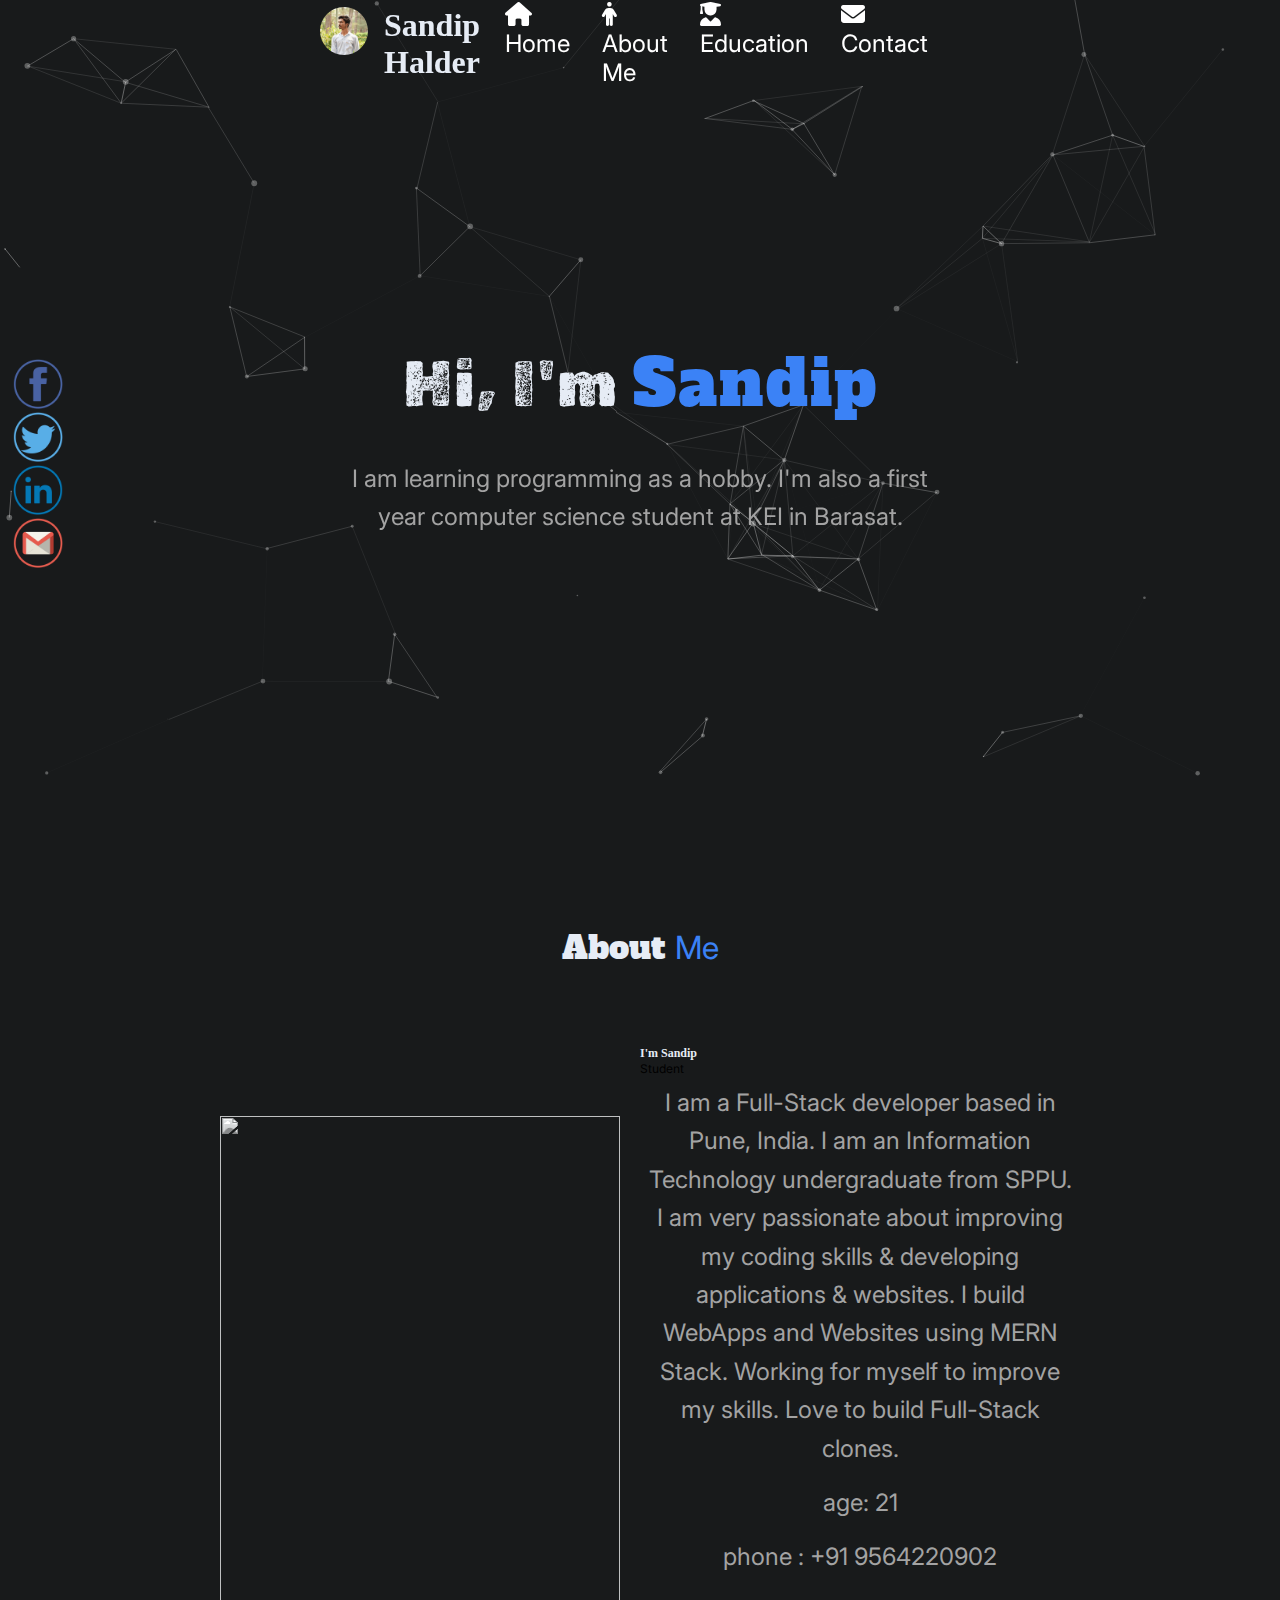
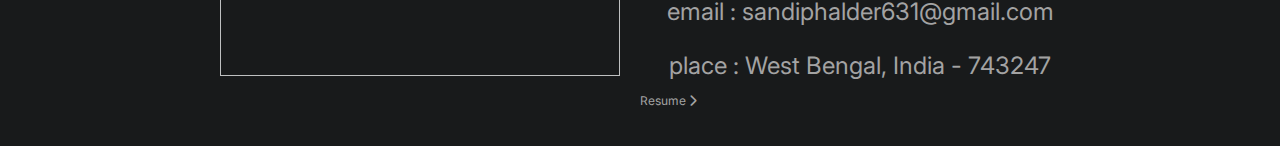
==== commit d49e9eda: "5th" ====
--- a/index.html
+++ b/index.html
@@ -8,9 +8,29 @@
   <meta name="author" content="Vincent Garreau" />
   <meta name="viewport"
     content="width=device-width, initial-scale=1.0, minimum-scale=1.0, maximum-scale=1.0, user-scalable=no">
-  <link rel="stylesheet" media="screen" href="css/style.css">
+  <!-- <link rel="stylesheet" media="screen" href="css/style.css"> -->
   <link rel="stylesheet" href="style.css">
   <link rel="stylesheet" href="https://cdnjs.cloudflare.com/ajax/libs/font-awesome/6.2.0/css/all.min.css">
+
+  <!-- for h1 font -->
+  <link rel="preconnect" href="https://fonts.googleapis.com">
+  <link rel="preconnect" href="https://fonts.gstatic.com" crossorigin>
+  <link href="https://fonts.googleapis.com/css2?family=Rubik+Dirt&display=swap" rel="stylesheet">
+
+
+  <link rel="stylesheet" href="https://cdnjs.cloudflare.com/ajax/libs/font-awesome/5.15.3/css/all.min.css"
+    integrity="sha512-iBBXm8fW90+nuLcSKlbmrPcLa0OT92xO1BIsZ+ywDWZCvqsWgccV3gFoRBv0z+8dLJgyAHIhR35VZc2oM/gI1w=="
+    crossorigin="anonymous" />
+  <!-- Alfa Slab One font -->
+  <link href="https://fonts.googleapis.com/css2?family=Alfa+Slab+One&display=swap" rel="stylesheet">
+
+  <!-- Inter font -->
+  <link
+    href="https://fonts.googleapis.com/css2?family=Inter:wght@300;400;500;600;700&family=Open+Sans:wght@400;600;700&display=swap"
+    rel="stylesheet">
+
+
+
 
 </head>
 
@@ -53,11 +73,13 @@
             <li><i class="fa-solid fa-person"></i>&nbsp About Me</li>
           </a>
           <a href="#" class="link">
+            <li><i class="fas fa-user-graduate"></i>&nbsp Education</li>
+          </a>
+
+          <a href="#" class="link">
             <li><i class="fas fa-envelope"></i>&nbsp Contact</li>
           </a>
-          <a href="#" class="link">
-            <li><i class="fas fa-user-graduate"></i>&nbsp Education</li>
-          </a>
+
 
 
         </div>
@@ -65,26 +87,7 @@
 
       </div>
     </nav>
-    <!-- <section class="profile">
-      <h1 class="my_profile">
-        Hi, I'm Sandip
-      </h1>
-
-      <p class="my-details">
-        I'm currently working as a developer at YouPay.
-      </p>
-      <p>
-        I'm also a final year computer science student at QUT in Brisbane.
-      </p>
-
-      <button class="my-email">
-        Email
-      </button>
-      <button class="my-phone">
-        Phone
-      </button>
-
-    </section> -->
+
 
 
   </header>
@@ -92,17 +95,15 @@
   <!-- HERO -->
   <div class="hero">
     <div data-aos="fade-up">
-      <h1 class="h1">
-
+      <h1 class="h1,">
         <!-- <span class="typed-text"></span><span class="cursor">&nbsp;</span> -->
         Hi, I'm <span class="main-font text-blue">Sandip</span>
       </h1>
       <p class="student" id="student">
-        I'm currently working as a developer at <a href="https://youpay.co/" class="blue-link-underline"
-          target="_blank">YouPay.</a> I'm also a final year computer science student at QUT in Brisbane.
+        I am learning programming as a hobby. I'm also a first year computer science student at KEI in Barasat.
       </p>
       <br>
-      
+
       <!-- <button class="email">
         Email
       </button> -->
@@ -112,10 +113,10 @@
             class="fab fa-github"></i> Github</a>
       </div> -->
     </div>
-    
+
 
   </div>
-  
+
 
 
 
@@ -124,27 +125,82 @@
 
   <section class="socialmidia">
     <div class="icon">
-      <a href="https://www.facebook.com/">
+      <a href="https://www.facebook.com/sandip.halder.180410/">
         <img class="icon1" src="images/icons/fb_icon-icons.com_62768.png" alt="">
       </a>
-      <a href="https://www.instagram.com/">
+      <a href="https://twitter.com/SandipH45341744">
         <img class="icon2" src="images/icons/twitter_icon-icons.com_62765.png" alt="">
       </a>
-      <a href="https://www.youtube.com/">
+      <a href="https://www.linkedin.com/in/sandip-halder-3312161b9/">
         <img class="icon3" src="images/icons/linkedin_icon-icons.com_62764.png" alt="">
       </a>
-      <a href="https://twitter.com/">
+      <a
+        href="https://mail.google.com/mail/u/0/#inbox?compose=lqrslrngsqGpztMxZznBKvwlzNndLjmPVdTJjLdHtDBffJNwDqXCfbCgmSbDsrBxvlBtjlLXMnshsqcSK">
         <img class="icon4" src="images/icons/gmail_icon-icons.com_62758.png" alt="">
       </a>
-    
+
 
     </div>
   </section>
 
+  <section class="total-about">
+
+    <div class="about_me">
+      <h3 class="main-font">
+        About <span class="main-font, ">Me</span>
+      </h3>
+    </div>
+
+    <div class="adout-down">
+
+      <div class="me-about">
+        <div class="myimg">
+          <img src="/images/b&wimg.jpeg" alt="">
+        </div>
+        <div class="about-text">
+          <h4>I'm Sandip</h4>
+          <span>Student</span>
+          <p>
+            I am a Full-Stack developer based in Pune, India. I am an Information Technology undergraduate from SPPU. I
+            am
+            very passionate about improving my coding skills & developing applications & websites. I build WebApps and
+            Websites using MERN Stack.
+            Working for myself to improve my skills. Love to build Full-Stack clones.
+          </p>
+
+          <div class="box-container">
+            <div class="box">
+              <p><span> age: </span> 21</p>
+              <p><span> phone : </span> +91 9564220902</p>
+            </div>
+            <div class="box">
+              <p><span> email : </span> sandiphalder631@gmail.com</p>
+              <p><span> place : </span> West Bengal, India - 743247</p>
+            </div>
+          </div>
+
+          <div class="resumebtn">
+            <a href="#" class="btn"><span>Resume</span>
+              <i class="fas fa-chevron-right"></i>
+            </a>
+          </div>
+
+        </div>
+
+      </div>
+    </div>
+
+  </section>
+
+
+
+
+
+
 
 
   <div id="particles-js"></div>
-</div>
+  </div>
 
 
   <!-- scripts -->
@@ -173,6 +229,7 @@
     requestAnimationFrame(update);
   </script>
 
+
 </body>
 
 </html>--- a/style.css
+++ b/style.css
@@ -10,7 +10,13 @@
 }
 
 body {
+    position: absolute;
     display: block;
+}
+
+.main-font {
+    font-family: "Alfa Slab One", "Poppins";
+    font-weight: 400;
 }
 
 body {
@@ -48,7 +54,7 @@
 a,
 li,
 button {
-    font-family: "muli";
+    font-family: 'Franklin Gothic Medium', 'Arial Narrow', ;
     color: var(--primaty_color);
 
 }
@@ -194,39 +200,112 @@
     padding-left: 1rem;
 }
 
+div h1 {
+    font-family: 'Rubik Dirt', cursive;
+}
+
+div h1 span {
+    font-family: 'Rubik Dirt', cursive;
+    color: #3b82f6;
+}
+
 header nav .left_side_menu {
     display: flex;
     position: relative;
 
 }
 
-
-/* header .profile {
-     position: absolute;
-    top: 50%;
-    left: 50%;
-    transform: translate(-50%, -50%);
-    height: 200px;
-    width: 200px; */
-
-
-
-/* display: flex; */
-/* margin: auto;
-    justify-content: center; */
-/* top: 50%;
+div .particles-js {
+    height: 80vh;
+}
+
+
+
+/* ---- stats.js  container FOR PARTICALS---- */
+
+
+/* =============================================================================
+   My CSS
+   ========================================================================== */
+
+/* ---- base ---- */
+
+html,
+body {
     width: 100%;
-    text-align: center;
-    padding-top: 16%;  */
-/* width: 100%; */
-/* height: 80vh; */
-/* display: flex;
-    flex-direction: column;
-    justify-content: center;
-    align-items: center; */
-
-/* } */
-
+    height: 100%;
+    background: #181a1b;
+}
+
+html {
+    -webkit-tap-highlight-color: rgba(0, 0, 0, 0);
+}
+
+body {
+    font: normal 75% Arial, Helvetica, sans-serif;
+    margin: 0;
+    padding: 0;
+}
+
+/* canvas{
+  display:block;
+  vertical-align:bottom;
+} */
+
+
+/* ---- stats.js ---- */
+
+.count-particles {
+    background: #000022;
+    position: absolute;
+    /* height: inherit;
+  width: 100%; */
+    top: 48px;
+    left: 0;
+    width: 80px;
+    color: #13E8E9;
+    font-size: .8em;
+    text-align: left;
+    text-indent: 4px;
+    line-height: 14px;
+    padding-bottom: 2px;
+    font-family: Helvetica, Arial, sans-serif;
+    font-weight: bold;
+}
+
+.js-count-particles {
+    font-size: 1.1em;
+}
+
+/* #stats,
+.count-particles{
+  -webkit-user-select: none;
+  margin-top: 5px;
+  margin-left: 5px;
+} */
+
+#stats {
+    border-radius: 3px 3px 0 0;
+    overflow: hidden;
+}
+
+.count-particles {
+    border-radius: 0 0 3px 3px;
+}
+
+
+/* ---- particles.js container ---- */
+
+#particles-js {
+    width: 100%;
+    height: 50rem;
+    background-color: #181a1b;
+    background-image: url('');
+    background-size: cover;
+    background-position: 50% 50%;
+    background-repeat: no-repeat;
+    /* opacity: 0.9; */
+}
 
 
 
@@ -247,7 +326,7 @@
 h1 {
     letter-spacing: 2px;
     white-space: nowrap;
-    text-align: center;   
+    text-align: center;
     font-size: clamp(2rem, 5vw, 4rem);
     font-family: "Alfa Slab One", "Poppins";
     font-weight: 400;
@@ -271,7 +350,7 @@
     margin-top: 1rem;
 }
 
-hr{
+hr {
     width: 130%;
     left: 30%;
 }
@@ -292,21 +371,21 @@
 section div.icon {
     /* border: 2px solid black; */
     /* background-color: blueviolet; */
-    position: sticky;
-    top: 50%;
+    position: fixed;
+    top: 35%;
     /* right: 0px; */
     z-index: 999;
     height: 300px;
-    width: 70px;
+    width: 75px;
     size: 20px;
-    opacity: 0.9;
+    opacity: 1;
     margin: 0;
     padding: 0;
     display: flex;
     flex-direction: column;
     justify-content: center;
     align-items: center;
-    
+
 }
 
 section div.icon a img {
@@ -321,6 +400,8 @@
 section div.icon a img.icon1 {
     /* background-color: #1778F2; */
     /* border: 0px; */
+    height: 50px;
+    width: 50px;
     border-radius: 20px;
     transition: all 0.2s;
 
@@ -329,12 +410,16 @@
 section div.icon a img.icon2 {
     /* background: radial-gradient(circle at 30% 107%, #fdf497 0%, #fdf497 5%, #fd5949 45%, #d6249f 50%, #285AEB 90%); */
     /* border-radius: 20px; */
+    height: 50px;
+    width: 50px;
     transition: all 0.2s;
 }
 
 section div.icon a img.icon3 {
     /* background-color: #c4302b; */
     /* border-radius: 20px; */
+    height: 50px;
+    width: 50px;
     transition: all 0.2s;
 
 }
@@ -342,30 +427,128 @@
 section div.icon a img.icon4 {
     /* background-color: #09b9ff; */
     /* border-radius: 20px; */
+    height: 50px;
+    width: 50px;
     transition: all 0.2s;
 
 }
 
 
 /* * *************hover effect ***************  */
-div.icon a img.icon1:hover{
-    height: 60px;
-    width: 60px;
+div.icon a img.icon1:hover {
+    height: 70px;
+    width: 70px;
     /* border-radius: 40px; */
 }
-div.icon a img.icon2:hover{
-    height: 60px;
-    width: 60px;
+
+div.icon a img.icon2:hover {
+    height: 70px;
+    width: 70px;
     /* border-radius: 40px; */
 }
-div.icon a img.icon3:hover{
-    height: 60px;
-    width: 60px;
+
+div.icon a img.icon3:hover {
+    height: 70px;
+    width: 70px;
     /* border-radius: 40px; */
 }
-div.icon a img.icon4:hover{
-    height: 60px;
-    width: 60px;
+
+div.icon a img.icon4:hover {
+    height: 70px;
+    width: 70px;
     /* border-radius: 40px; */
+
+}
+
+
+/* * ***********************************About Me **************************************  */
+
+.total-about {
+    position: absolute;
+    display: flex;
+    flex-direction: column;
+    justify-content: center;
+    align-items: center;
+    top: 100%;
+    width: initial;
+    /* display: block; */
+    margin: 0px;
+    padding: 0px;
+    /* left: 46%; */
+}
+
+section div .myimg img{
+    height: 35rem;
+    width: 25rem;
+    transition: all 0.2s;
+    mix-blend-mode: luminosity;
+}
+
+/* section div .myimg img:hover{
     
-}+    
+} */
+
+section div .myimg {
+    display: flex;
+    justify-content: center;
+    align-items: center;
+}
+
+
+.about_me span {
+    color: #3b82f6;
+
+}
+
+h3 {
+    font-size: 2rem;
+}
+
+
+
+section .me-about{
+    height: 700px;
+    width: 100%;
+    display: grid;
+    grid-template-columns: 1fr 1fr;
+    margin-top: 50px;
+    padding: 0 200px;
+    left: 0%;
+}
+
+
+
+
+
+
+
+/* resume button */
+/* .resumebtn {
+    margin-top: 6rem;
+  }
+  .resumebtn .btn {
+    padding: 1.7rem 3rem;
+    border-radius: 0.5em;
+    transition: 0.3s;
+    color: #fff;
+    background: #2506ad;
+    box-shadow: 0px 5px 10px rgba(48, 68, 247, 0.6);
+    font-family: "Nunito", sans-serif;
+  }
+  .resumebtn .btn span {
+    font-weight: 600;
+    font-size: 1.8rem;
+    letter-spacing: 0.1rem;
+  }
+  .resumebtn .btn i {
+    margin-left: 0.3rem;
+    font-size: 1.2rem;
+    transition: 0.3s;
+  }
+  .resumebtn .btn:hover {
+    background: #1a047e;
+  }
+  .resumebtn .btn:hover i {
+    transform: translateX(5px);
+  } */
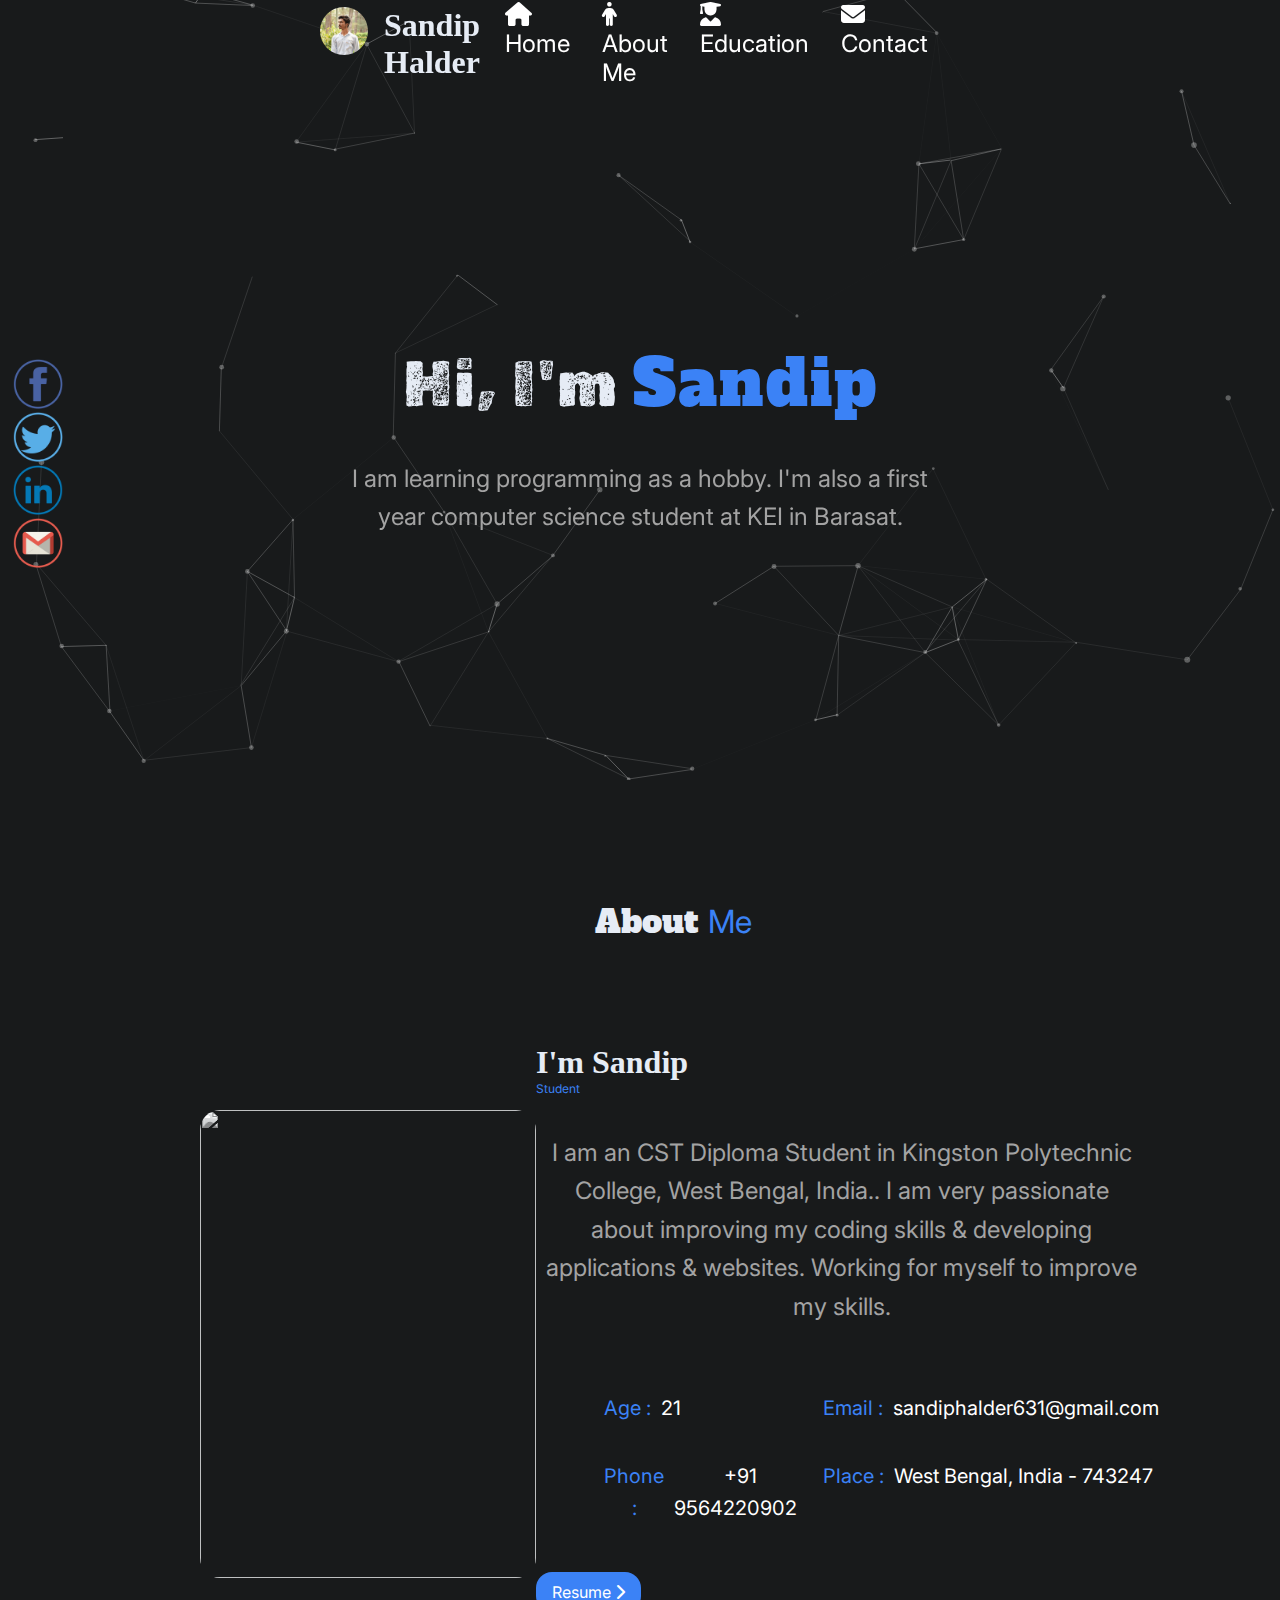
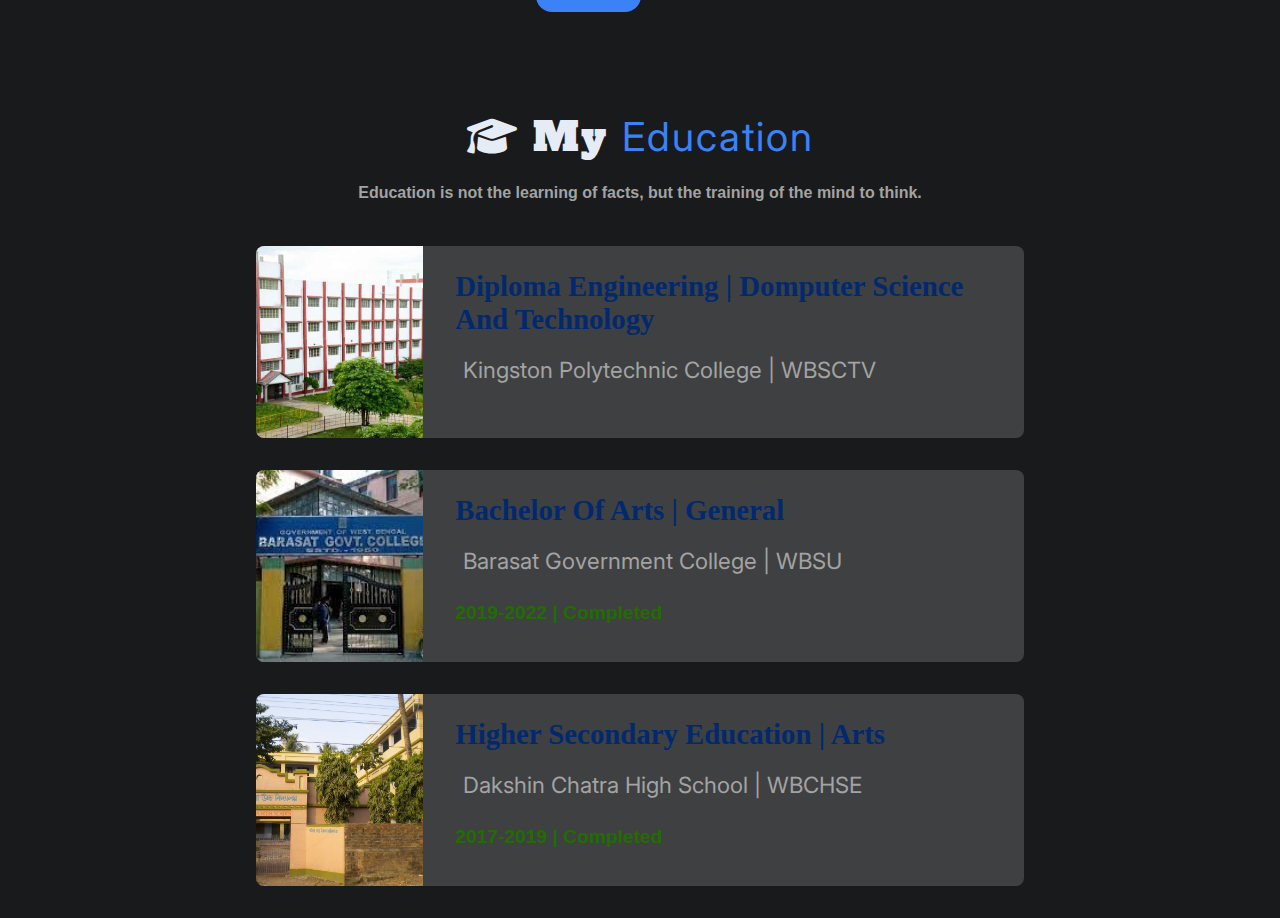
==== commit e5cbaaf9: "7th" ====
--- a/index.html
+++ b/index.html
@@ -155,34 +155,33 @@
 
       <div class="me-about">
         <div class="myimg">
-          <img src="/images/b&wimg.jpeg" alt="">
+          <img src="./images/b&wimg.jpeg" alt="">
         </div>
         <div class="about-text">
-          <h4>I'm Sandip</h4>
+          <h3>I'm Sandip</h3>
           <span>Student</span>
-          <p>
-            I am a Full-Stack developer based in Pune, India. I am an Information Technology undergraduate from SPPU. I
-            am
-            very passionate about improving my coding skills & developing applications & websites. I build WebApps and
-            Websites using MERN Stack.
-            Working for myself to improve my skills. Love to build Full-Stack clones.
+          <p id="about-text-para">
+             I am an CST Diploma Student in Kingston Polytechnic College, West Bengal, India.. I
+            am very passionate about improving my coding skills & developing applications & websites. 
+            Working for myself to improve my skills.
           </p>
 
           <div class="box-container">
             <div class="box">
-              <p><span> age: </span> 21</p>
-              <p><span> phone : </span> +91 9564220902</p>
+              <p><span> Age : </span>&nbsp; 21</p>
+              <p><span> Phone : </span>&nbsp; +91 9564220902</p>
             </div>
             <div class="box">
-              <p><span> email : </span> sandiphalder631@gmail.com</p>
-              <p><span> place : </span> West Bengal, India - 743247</p>
+              <p><span> Email : </span>&nbsp; sandiphalder631@gmail.com</p>
+              <p><span> Place : </span>&nbsp; West Bengal, India - 743247</p>
             </div>
           </div>
 
           <div class="resumebtn">
-            <a href="#" class="btn"><span>Resume</span>
-              <i class="fas fa-chevron-right"></i>
+            <button class="btn"><a href="#" class="btn">Resume <i class="fas fa-chevron-right"></i>
+              
             </a>
+          </button>
           </div>
 
         </div>
@@ -191,6 +190,53 @@
     </div>
 
   </section>
+
+
+<!-- education section starts -->
+<section class="education" id="education">
+
+  <h1 class="heading"><i class="fas fa-graduation-cap"></i> My <span>Education</span></h1>
+
+  <p class="qoute">Education is not the learning of facts, but the training of the mind to think.</p>
+
+  <div class="box-container">
+
+    <div class="box">
+      <div class="image">
+        <img draggable="false" src="./images/kei.jpg" alt="">
+      </div>
+      <div class="content">
+        <h3>Diploma Engineering | Domputer Science and Technology</h3>
+        <p>Kingston Polytechnic College | WBSCTV</p>
+        <h4>2021-2024 | Pursuing</h4>
+      </div>
+    </div>
+
+    <div class="box">
+      <div class="image">
+        <img draggable="false" src="./images/bgc.jpeg" alt="">
+      </div>
+      <div class="content">
+        <h3>Bachelor of Arts | General</h3>
+        <p>Barasat Government College | WBSU</p>
+        <h4>2019-2022 | Completed</h4>
+      </div>
+    </div>
+
+    <div class="box">
+      <div class="image">
+        <img draggable="false" src="./images/dchs.jpg" alt="">
+      </div>
+      <div class="content">
+        <h3>Higher Secondary Education | Arts</h3>
+        <p>Dakshin Chatra High School | WBCHSE</p>
+        <h4>2017-2019 | Completed</h4>
+      </div>
+    </div>
+
+  </div>
+</section>
+<!-- education section ends -->
 
 
 
--- a/style.css
+++ b/style.css
@@ -25,7 +25,8 @@
     --button_background: #5679a3;
     --primary_button_background: #fe7649;
     --background_color: #e6ecf5;
-    --white_color: #ffff
+    --white_color: #ffff;
+    --dark-mode :#181a1b;
 }
 
 h1,
@@ -46,7 +47,7 @@
 h3 {
     font-weight: 750;
     font-size: 2.2rem;
-    line-height: 6rem;
+    /* line-height: 6rem; */
     text-transform: capitalize;
 }
 
@@ -78,18 +79,23 @@
 }
 
 button {
-    padding: 0rem 1.5rem;
-    border-radius: 1.5rem;
+    padding: 0rem 1rem;
+    border-radius: 1rem;
     border: none;
     outline: none;
-    line-height: 3rem;
+    line-height: 2.5rem;
     text-transform: capitalize;
     cursor: pointer;
     font-style: normal;
     font-weight: normal;
-    font-size: 1.5rem;
+    font-size: 1rem;
     z-index: 9;
-
+    background-color: #3b82f6;
+
+}
+
+span{
+    color: #3b82f6;
 }
 
 
@@ -478,10 +484,13 @@
 }
 
 section div .myimg img{
-    height: 35rem;
-    width: 25rem;
+    height: 39em;
+    width: 21rem;
     transition: all 0.2s;
     mix-blend-mode: luminosity;
+    cursor: pointer;
+    border-radius: 20px;
+    /* box-sizing: border-box; */
 }
 
 /* section div .myimg img:hover{
@@ -517,9 +526,57 @@
     left: 0%;
 }
 
-
-
-
+div .about-text{
+    margin-top: 50px;
+}
+
+div .about-text #about-text-para{
+    display: flex;
+    flex-direction: column;
+    justify-content: center;
+    align-items: center;
+    margin-top: 30px;
+}
+
+
+div .about-text .box-container{
+    display: flex;
+    margin-top: 30px;
+    
+}
+
+div .about-text .box-container .box p{
+    display: flex;
+    width: 100%;
+    left: 0%;
+    margin-left: 20px;
+    color: #ffffff;
+    margin-top: 20px;
+    font-size: 20px;
+}
+
+div .about-text .box-container{
+    margin-left: 40px;
+}
+
+
+
+.resumebtn{
+    margin-top: 40px;
+}
+.resumebtn .btn{
+    color: #ffffff;
+}
+
+.resumebtn .btn i {
+    transition: 0.2s;
+  }
+  .resumebtn .btn:hover i {
+    margin-left: 3px;
+  }
+  .resumebtn .btn:hover {
+    background: #0361f8;
+  }
 
 
 
@@ -552,3 +609,92 @@
   .resumebtn .btn:hover i {
     transform: translateX(5px);
   } */
+
+
+  /* education section starts */
+.education {
+    position: absolute;
+    top: 190%;
+    width: 100%;
+    background: var(--dark-mode);
+    min-height: 80vh;
+    padding-bottom: 2rem;
+  }
+.education h1 {
+    font-size: 40px;
+    margin-bottom: 0;
+  }
+  .education .qoute {
+    font-size: 1rem;
+    text-align: center;
+    font-family: "Nunito", sans-serif;
+    font-weight: 600;
+    margin-top: 0.5rem;
+  }
+  .education .box-container {
+    display: flex;
+    flex-wrap: wrap;
+    justify-content: center;
+    align-items: center;
+    flex-direction: column;
+  }
+  .education .box-container .box {
+    display: flex;
+    flex-direction: row;
+    width: 60%;
+    height: 12rem;
+    border-radius: 0.5rem;
+    box-shadow: 0.2rem 0.5rem 1rem ;
+    text-align: center;
+    position: relative;
+    margin-top: 2rem;
+    overflow: hidden;
+    transition: 0.2s;
+    background: rgba(218, 218, 218, 0.2);
+    box-shadow: none;
+  }
+  .education .box-container .box:hover {
+    transform: scale(1.03);
+    box-shadow: 1rem 0.5rem 1.2rem black;
+  }
+  .education .box-container .box .image {
+    flex: 1 1 20rem;
+    width: 100%;
+  }
+  .education .box-container .box img {
+    object-fit: cover;
+    position: relative;
+    width: 100%;
+    height: 100%;
+  }
+  .education .box-container .box .content {
+    position: relative;
+    display: flex;
+    flex-direction: column;
+    padding: 1rem;
+    flex-wrap: wrap;
+    flex: 1 1 70rem;
+  }
+  .education .box-container .box .content h3 {
+    font-size: 1.8rem;
+    color: #012970;
+    padding: 0.5rem 0;
+    font-weight: 600;
+    text-align: left;
+    margin-left: 1rem;
+  }
+  .education .box-container .box .content p {
+    font-size: 1.4rem;
+    margin-left: 1rem;
+    text-align: left;
+  }
+  .education h4 {
+    font-size: 1.2rem;
+    color: rgb(34, 109, 0);
+    text-align: left;
+    margin: 1rem;
+    font-family: "Nunito", sans-serif;
+    font-weight: 700;
+  }
+  
+  /* education section ends*/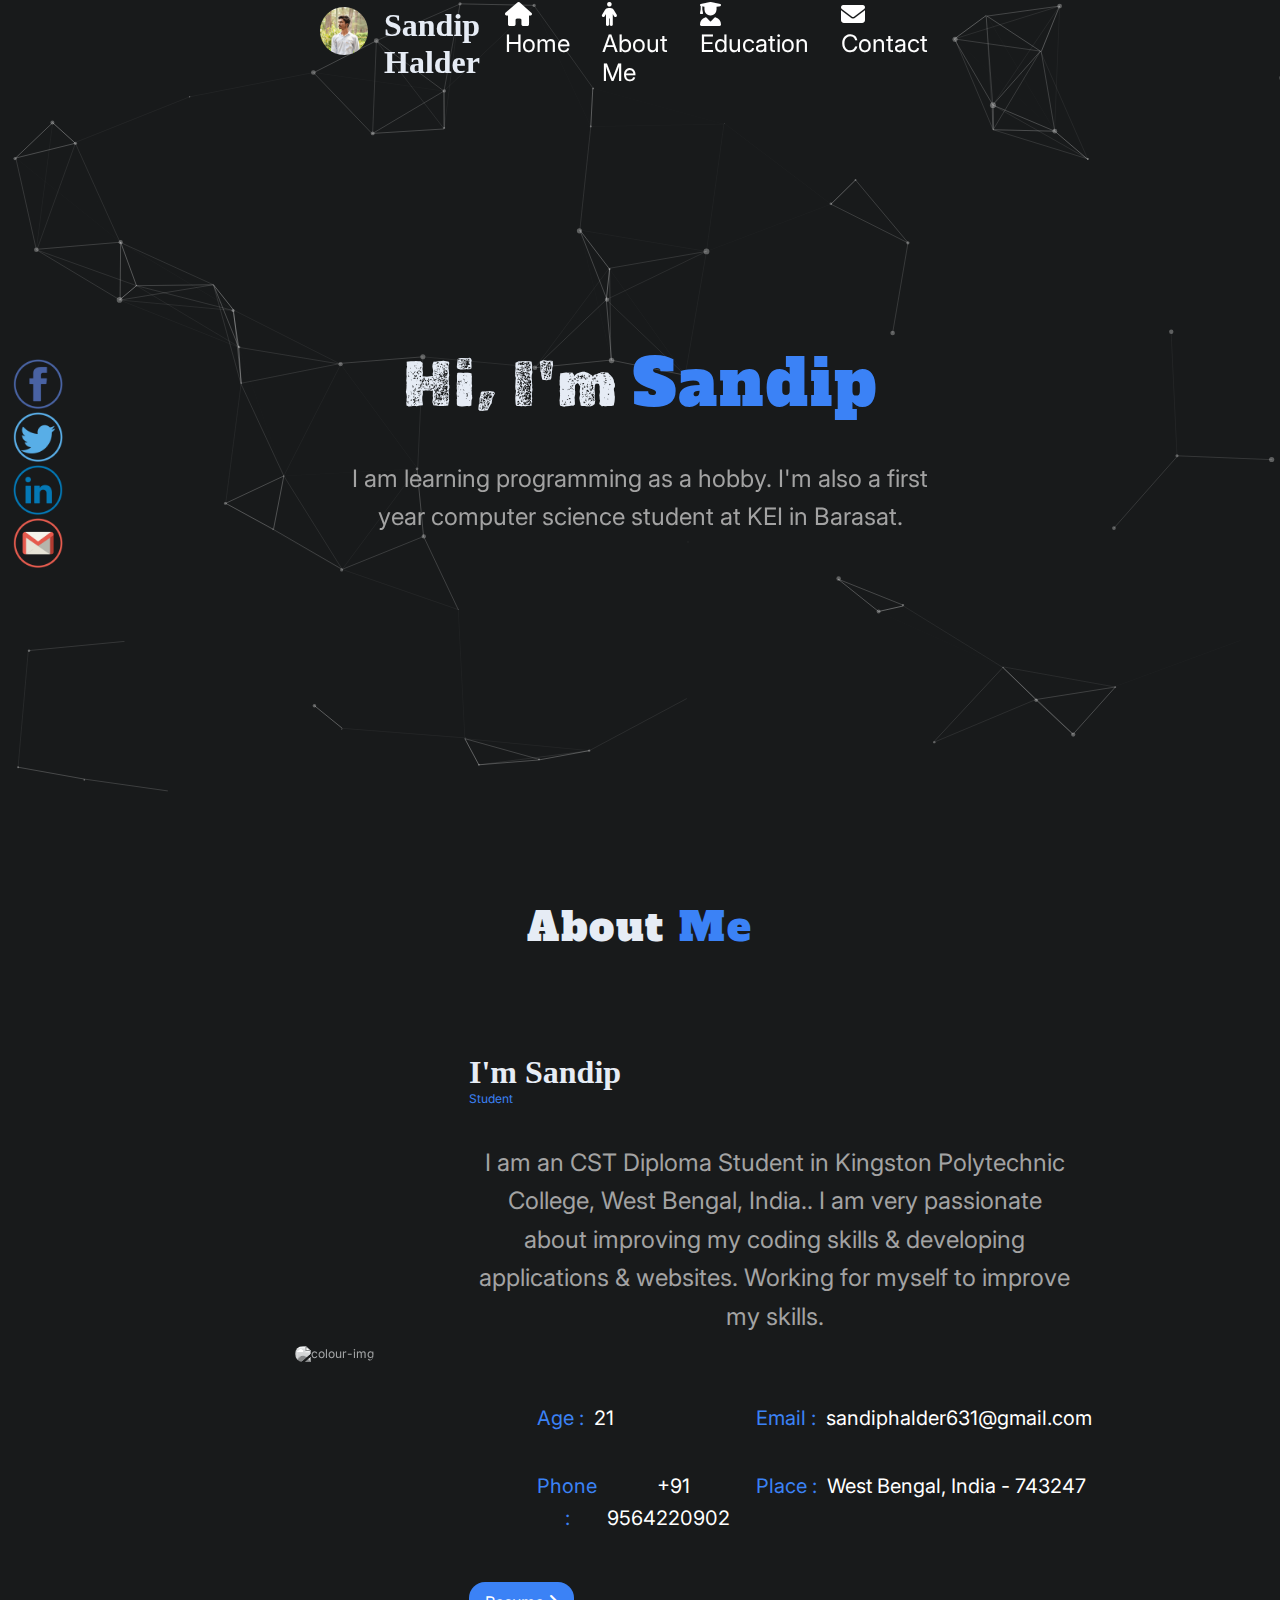
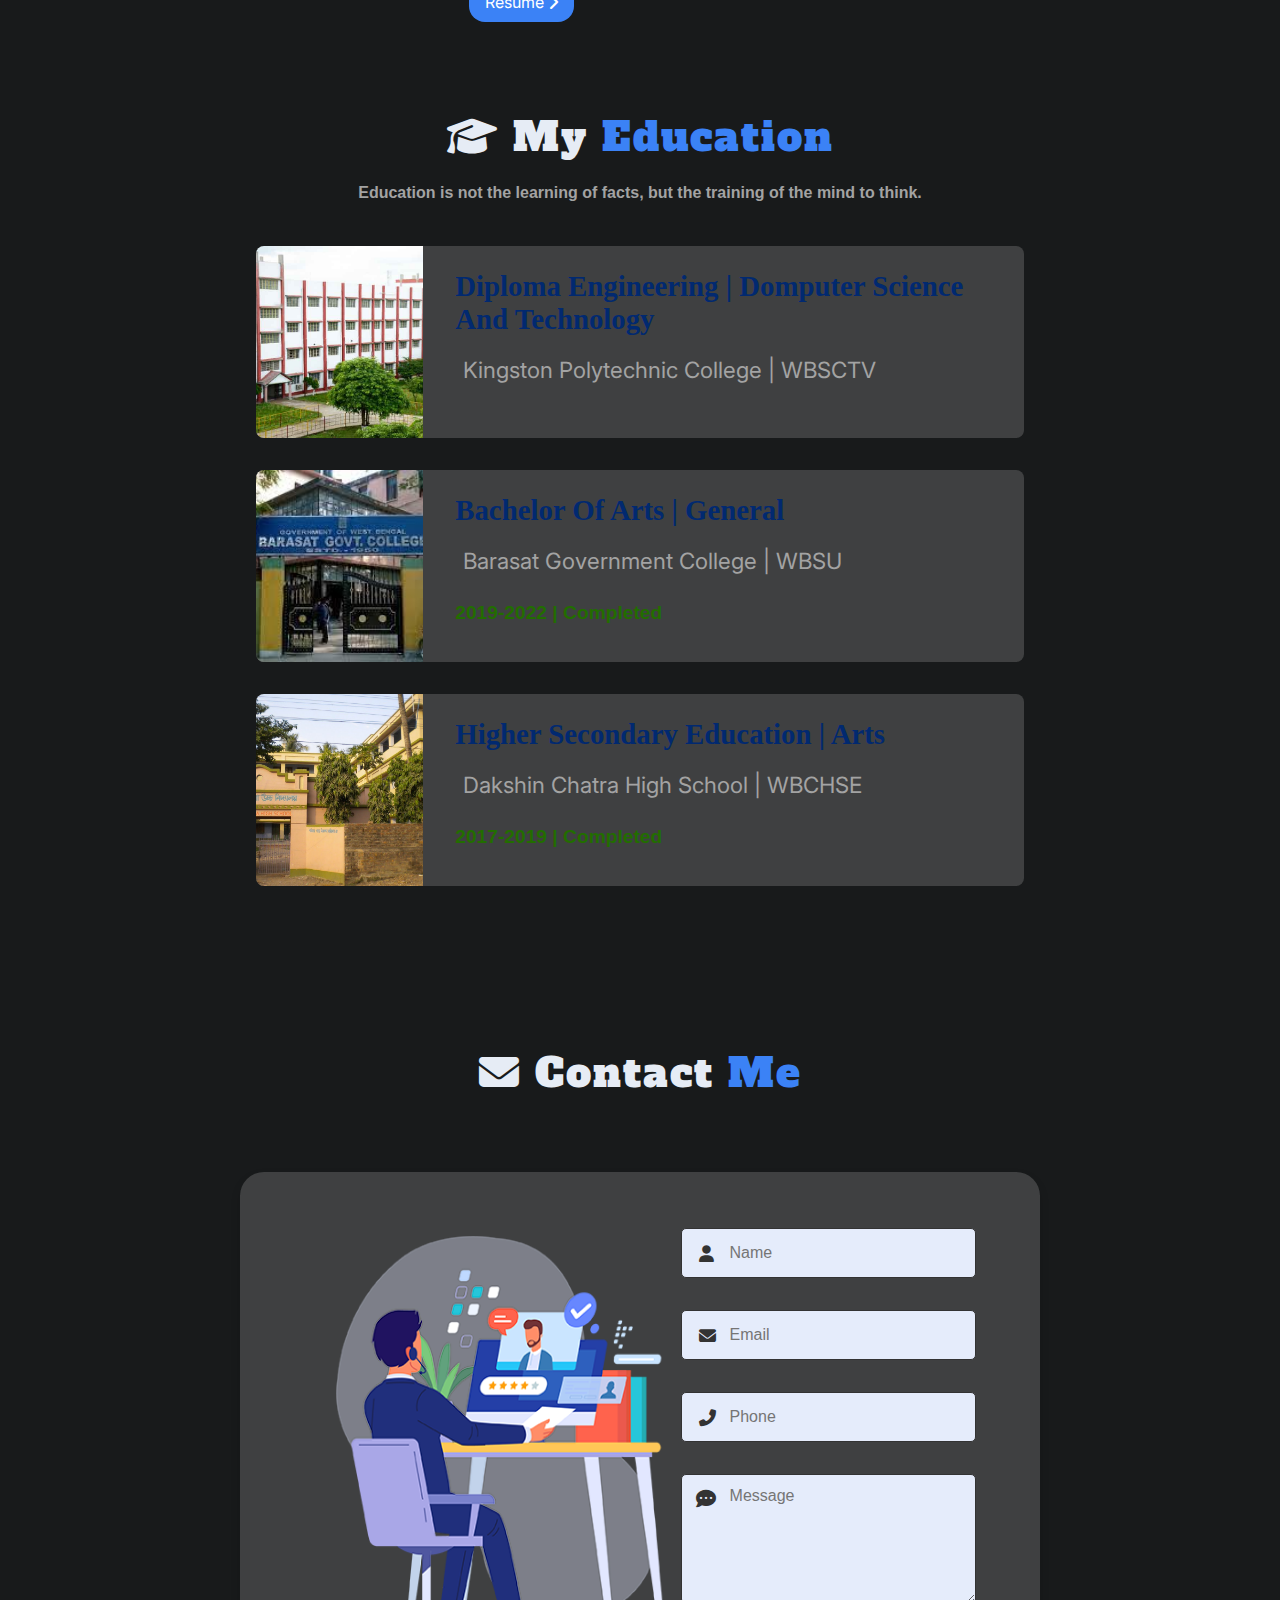
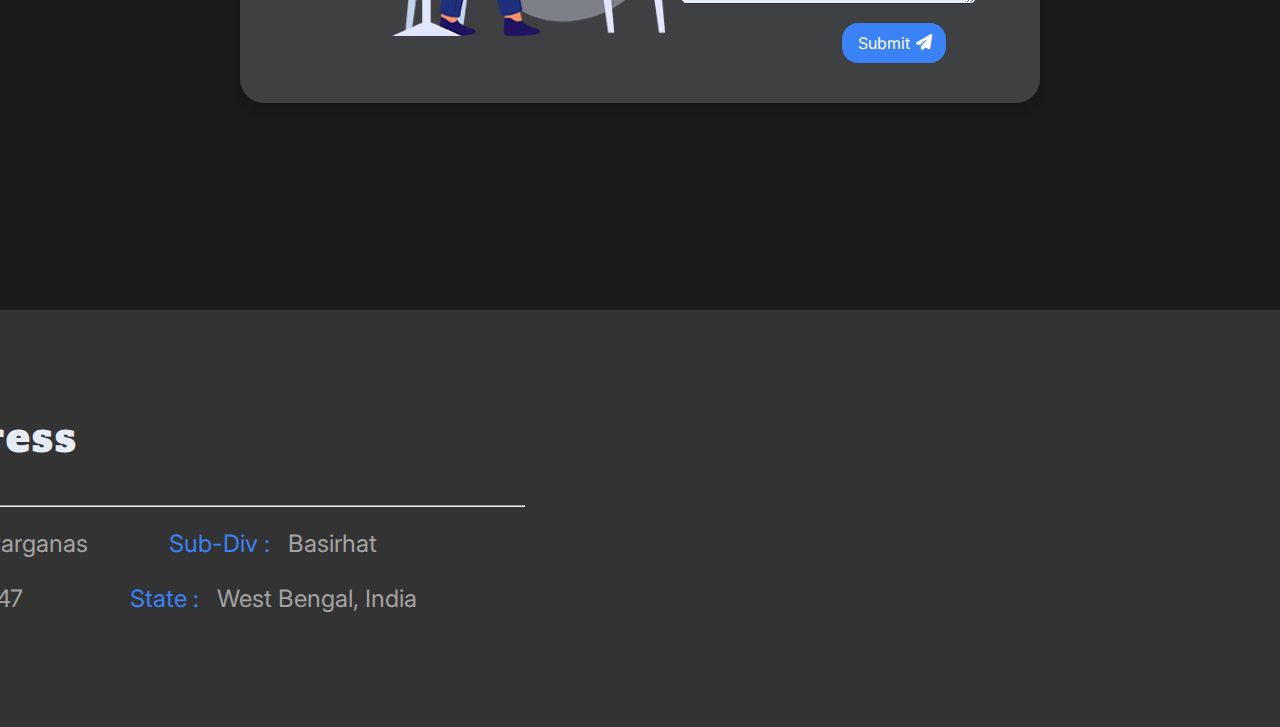
==== commit 66d6709b: "8th" ====
--- a/index.html
+++ b/index.html
@@ -146,23 +146,27 @@
   <section class="total-about">
 
     <div class="about_me">
-      <h3 class="main-font">
-        About <span class="main-font, ">Me</span>
-      </h3>
+      <h2 class="main-font">
+        About <span class="main-font, headding-span ">Me</span>
+      </h2>
     </div>
 
     <div class="adout-down">
 
       <div class="me-about">
-        <div class="myimg">
-          <img src="./images/b&wimg.jpeg" alt="">
-        </div>
+
+        <div class="myimg team">
+          <a href="#" target=_blank" class="profile">
+          <img src="./images/collorimg.jpg" alt="colour-img">
+          </a>
+        </div>
+
         <div class="about-text">
           <h3>I'm Sandip</h3>
           <span>Student</span>
           <p id="about-text-para">
-             I am an CST Diploma Student in Kingston Polytechnic College, West Bengal, India.. I
-            am very passionate about improving my coding skills & developing applications & websites. 
+            I am an CST Diploma Student in Kingston Polytechnic College, West Bengal, India.. I
+            am very passionate about improving my coding skills & developing applications & websites.
             Working for myself to improve my skills.
           </p>
 
@@ -179,9 +183,9 @@
 
           <div class="resumebtn">
             <button class="btn"><a href="#" class="btn">Resume <i class="fas fa-chevron-right"></i>
-              
-            </a>
-          </button>
+
+              </a>
+            </button>
           </div>
 
         </div>
@@ -192,52 +196,127 @@
   </section>
 
 
-<!-- education section starts -->
-<section class="education" id="education">
-
-  <h1 class="heading"><i class="fas fa-graduation-cap"></i> My <span>Education</span></h1>
-
-  <p class="qoute">Education is not the learning of facts, but the training of the mind to think.</p>
-
-  <div class="box-container">
-
-    <div class="box">
-      <div class="image">
-        <img draggable="false" src="./images/kei.jpg" alt="">
-      </div>
+  <!-- education section starts -->
+  <section class="education" id="education">
+
+    <h1 class="heading"><i class="fas fa-graduation-cap"></i> My <span class="headding-span">Education</span></h1>
+
+    <p class="qoute">Education is not the learning of facts, but the training of the mind to think.</p>
+
+    <div class="box-container">
+
+      <div class="box">
+        <div class="image">
+          <img draggable="false" src="./images/kei.jpg" alt="">
+        </div>
+        <div class="content">
+          <h3>Diploma Engineering | Domputer Science and Technology</h3>
+          <p>Kingston Polytechnic College | WBSCTV</p>
+          <h4>2021-2024 | Pursuing</h4>
+        </div>
+      </div>
+
+      <div class="box">
+        <div class="image">
+          <img draggable="false" src="./images/bgc.jpeg" alt="">
+        </div>
+        <div class="content">
+          <h3>Bachelor of Arts | General</h3>
+          <p>Barasat Government College | WBSU</p>
+          <h4>2019-2022 | Completed</h4>
+        </div>
+      </div>
+
+      <div class="box">
+        <div class="image">
+          <img draggable="false" src="./images/dchs.jpg" alt="">
+        </div>
+        <div class="content">
+          <h3>Higher Secondary Education | Arts</h3>
+          <p>Dakshin Chatra High School | WBCHSE</p>
+          <h4>2017-2019 | Completed</h4>
+        </div>
+      </div>
+
+    </div>
+  </section>
+  <!-- education section ends -->
+
+
+  !-- contact section starts -->
+  <section class="contact" id="contact">
+
+    <h2 class="heading"><i class="fas fa-envelope"></i> Contact <span class="headding-span">Me</span></h2>
+
+    <div class="container">
       <div class="content">
-        <h3>Diploma Engineering | Domputer Science and Technology</h3>
-        <p>Kingston Polytechnic College | WBSCTV</p>
-        <h4>2021-2024 | Pursuing</h4>
-      </div>
-    </div>
-
-    <div class="box">
-      <div class="image">
-        <img draggable="false" src="./images/bgc.jpeg" alt="">
-      </div>
-      <div class="content">
-        <h3>Bachelor of Arts | General</h3>
-        <p>Barasat Government College | WBSU</p>
-        <h4>2019-2022 | Completed</h4>
-      </div>
-    </div>
-
-    <div class="box">
-      <div class="image">
-        <img draggable="false" src="./images/dchs.jpg" alt="">
-      </div>
-      <div class="content">
-        <h3>Higher Secondary Education | Arts</h3>
-        <p>Dakshin Chatra High School | WBCHSE</p>
-        <h4>2017-2019 | Completed</h4>
-      </div>
-    </div>
-
-  </div>
-</section>
-<!-- education section ends -->
-
+        <div class="image-box">
+          <img draggable="false" src="./images/contact1.png" alt="">
+        </div>
+        <form id="contact-form">
+
+          <div class="form-group">
+            <div class="field">
+              <input type="text" name="name" placeholder="Name" required>
+              <i class='fas fa-user'></i>
+            </div>
+            <div class="field">
+              <input type="text" name="email" placeholder="Email" required>
+              <i class='fas fa-envelope'></i>
+            </div>
+            <div class="field">
+              <input type="text" name="phone" placeholder="Phone">
+              <i class='fas fa-phone-alt'></i>
+            </div>
+            <div class="message">
+              <textarea placeholder="Message" name="message" required></textarea>
+              <i class="fas fa-comment-dots"></i>
+            </div>
+          </div>
+          <div class="button-area">
+            <button  class="btn">
+              Submit <i class="fa fa-paper-plane"></i></button>
+          </div>
+        </form>
+      </div>
+    </div>
+  </section>
+  <!-- contact section ends -->
+
+
+  <!-- map section start -->
+  <section class="map">
+    <div class="address">
+      <h2 class="my-address">
+        Address
+      </h2>
+      <hr>
+
+      <div class="box-container">
+        <div class="box">
+          <p><span> Vill+Po : </span>&nbsp; Chandipur</p>
+          <p><span> Ps : </span>&nbsp; Baduria</p>
+        </div>
+        <div class="box">
+          <p><span> Dist : </span>&nbsp; North 24 Parganas</p>
+          <p><span> Pin : </span>&nbsp; 743247</p>
+        </div>
+      
+        <div class="box">
+          <p><span> Sub-Div : </span>&nbsp; Basirhat</p>
+          <p><span> State : </span>&nbsp; West Bengal, India</p>
+        </div>
+      </div>
+
+    </div>
+    <div class="mapouter">
+      <div class="gmap_canvas"><iframe class="gmap_iframe" width="100%" frameborder="0" scrolling="no" marginheight="0"
+          marginwidth="0"
+          src="https://maps.google.com/maps?width=675&amp;height=337&amp;hl=en&amp;q=chandiput n24 pgs&amp;t=&amp;z=9&amp;ie=UTF8&amp;iwloc=B&amp;output=embed"></iframe><a
+          href="https://mcpenation.com/">https://mcpenation.com</a></div>
+    </div>
+  </section>
+  <!-- map section end -->
 
 
 
--- a/style.css
+++ b/style.css
@@ -1,187 +1,187 @@
 * {
-    margin: 0;
-    padding: 0;
-    box-sizing: border-box;
+  margin: 0;
+  padding: 0;
+  box-sizing: border-box;
 }
 
 html {
-    font-size: medium;
-    scroll-behavior: smooth;
+  font-size: medium;
+  scroll-behavior: smooth;
 }
 
 body {
-    position: absolute;
-    display: block;
+  position: absolute;
+  display: block;
 }
 
 .main-font {
-    font-family: "Alfa Slab One", "Poppins";
-    font-weight: 400;
+  font-family: "Alfa Slab One", "Poppins";
+  font-weight: 400;
 }
 
 body {
-    --main_color: #283526;
-    --primaty_color: #a3a3a3;
-    --button_background: #5679a3;
-    --primary_button_background: #fe7649;
-    --background_color: #e6ecf5;
-    --white_color: #ffff;
-    --dark-mode :#181a1b;
+  --main_color: #283526;
+  --primaty_color: #a3a3a3;
+  --button_background: #5679a3;
+  --primary_button_background: #fe7649;
+  --background_color: #e6ecf5;
+  --white_color: #ffff;
+  --dark-mode: #181a1b;
 }
 
 h1,
 h2 {
-    font-family: Arial, Helvetica, sans-serif;
-    color: var(--background_color);
-    font-size: 4rem;
-    margin-bottom: 25px;
-    text-transform: capitalize;
+  font-family: Arial, Helvetica, sans-serif;
+  color: var(--background_color);
+  font-size: 4rem;
+  margin-bottom: 25px;
+  text-transform: capitalize;
 }
 
 h3,
 h4 {
-    font-family: "muli";
-    color: var(--background_color);
+  font-family: "muli";
+  color: var(--background_color);
 }
 
 h3 {
-    font-weight: 750;
-    font-size: 2.2rem;
-    /* line-height: 6rem; */
-    text-transform: capitalize;
+  font-weight: 750;
+  font-size: 2.2rem;
+  /* line-height: 6rem; */
+  text-transform: capitalize;
 }
 
 p,
 a,
 li,
 button {
-    font-family: 'Franklin Gothic Medium', 'Arial Narrow', ;
-    color: var(--primaty_color);
+  font-family: 'Franklin Gothic Medium', 'Arial Narrow', ;
+  color: var(--primaty_color);
 
 }
 
 p {
-    font-size: 1.8rem;
-    font-weight: normal;
-    font-style: normal;
-    line-height: 150%;
-    margin-bottom: 20px;
+  font-size: 1.8rem;
+  font-weight: normal;
+  font-style: normal;
+  line-height: 150%;
+  margin-bottom: 20px;
 }
 
 a {
-    text-decoration: none;
-    cursor: pointer;
+  text-decoration: none;
+  cursor: pointer;
 
 }
 
 li {
-    list-style: none;
+  list-style: none;
 }
 
 button {
-    padding: 0rem 1rem;
-    border-radius: 1rem;
-    border: none;
-    outline: none;
-    line-height: 2.5rem;
-    text-transform: capitalize;
-    cursor: pointer;
-    font-style: normal;
-    font-weight: normal;
-    font-size: 1rem;
-    z-index: 9;
-    background-color: #3b82f6;
-
-}
-
-span{
-    color: #3b82f6;
+  padding: 0rem 1rem;
+  border-radius: 1rem;
+  border: none;
+  outline: none;
+  line-height: 2.5rem;
+  text-transform: capitalize;
+  cursor: pointer;
+  font-style: normal;
+  font-weight: normal;
+  font-size: 1rem;
+  z-index: 9;
+  background-color: #3b82f6;
+
+}
+
+span {
+  color: #3b82f6;
 }
 
 
 /* For partical background */
 html {
-    scroll-behavior: smooth;
+  scroll-behavior: smooth;
 }
 
 * {
-    margin: 0;
-    padding: 0;
-    box-sizing: border-box;
-    font-family: "Inter", sans-serif;
+  margin: 0;
+  padding: 0;
+  box-sizing: border-box;
+  font-family: "Inter", sans-serif;
 }
 
 body {
-    padding: 0;
-    line-height: 1.5;
-    background: #181a1b;
+  padding: 0;
+  line-height: 1.5;
+  background: #181a1b;
 }
 
 
 header {
-    background: #181a1b;
-    background-size: cover;
-    /* min-height: 80vh; */
-    position: relative;
-    z-index: 99;
+  background: #181a1b;
+  background-size: cover;
+  /* min-height: 80vh; */
+  position: relative;
+  z-index: 99;
 }
 
 
 /* ****************************Our Main Menu************************ */
 
 header {
-    /* padding: 0 12rem; */
-    margin-top: -20px;
+  /* padding: 0 12rem; */
+  margin-top: -20px;
 }
 
 header nav {
-    padding: 0 20rem;
-    position: absolute;
-    background: transparent;
-    display: flex;
-    justify-content: space-between;
-    align-items: center;
-    width: 100%;
-    height: 8rem;
+  padding: 0 20rem;
+  position: absolute;
+  background: transparent;
+  display: flex;
+  justify-content: space-between;
+  align-items: center;
+  width: 100%;
+  height: 8rem;
 }
 
 header nav .right_side_menu .sub_menu {
-    height: inherit;
-    display: flex;
-    position: relative;
-    /* z-index: 99; */
+  height: inherit;
+  display: flex;
+  position: relative;
+  /* z-index: 99; */
 }
 
 header nav .right_side_menu .sub_menu a {
-    margin-right: 2rem;
+  margin-right: 2rem;
 }
 
 header nav .right_side_menu .sub_menu a li {
-    font-size: 1.5rem;
-    /* line-height: 3.63rem; */
-    text-transform: capitalize;
-    transition: all 0.3s;
-    color: var(--white_color);
+  font-size: 1.5rem;
+  /* line-height: 3.63rem; */
+  text-transform: capitalize;
+  transition: all 0.3s;
+  color: var(--white_color);
 }
 
 header nav .right_side_menu .link::after {
-    content: "";
-    position: relative;
-    display: block;
-    width: 0;
-    height: 2px;
-    top: 3px;
-    margin: auto;
-    background: #3b82f6;
-    transition: width 0.3s ease;
+  content: "";
+  position: relative;
+  display: block;
+  width: 0;
+  height: 2px;
+  top: 3px;
+  margin: auto;
+  background: #3b82f6;
+  transition: width 0.3s ease;
 }
 
 header nav .right_side_menu .link:hover:after {
-    width: 100%;
+  width: 100%;
 }
 
 .link.space {
-    padding-right: 1rem;
+  padding-right: 1rem;
 }
 
 /* header nav .right_side_menu .sub_menu a li:hover {
@@ -190,39 +190,49 @@
     
 } */
 header nav .left_side_menu a img {
-    width: 3rem;
-    border-radius: 50px;
-    height: 3rem;
+  width: 3rem;
+  border-radius: 50px;
+  height: 3rem;
 }
 
 header nav .left_side_menu .my_name {
-    display: flex;
-    justify-content: space-between;
-    align-items: center;
-    font-size: 2rem;
+  display: flex;
+  justify-content: space-between;
+  align-items: center;
+  font-size: 2rem;
 }
 
 header nav .left_side_menu .my_name h4 {
-    padding-left: 1rem;
+  padding-left: 1rem;
 }
 
 div h1 {
-    font-family: 'Rubik Dirt', cursive;
+  font-family: 'Rubik Dirt', cursive;
 }
 
 div h1 span {
-    font-family: 'Rubik Dirt', cursive;
-    color: #3b82f6;
+  font-family: 'Rubik Dirt', cursive;
+  color: #3b82f6;
 }
 
 header nav .left_side_menu {
-    display: flex;
-    position: relative;
+  display: flex;
+  position: relative;
 
 }
 
 div .particles-js {
-    height: 80vh;
+  height: 80vh;
+}
+.headding-span{
+  letter-spacing: 2px;
+  white-space: nowrap;
+  text-align: center;
+  font-size: clamp(2rem, 5vw, 4rem);
+  font-family: "Alfa Slab One", Poppins;
+  font-weight: 400;
+  font-size: 40px;
+  margin-bottom: 0px;
 }
 
 
@@ -238,19 +248,19 @@
 
 html,
 body {
-    width: 100%;
-    height: 100%;
-    background: #181a1b;
+  width: 100%;
+  height: 100%;
+  background: #181a1b;
 }
 
 html {
-    -webkit-tap-highlight-color: rgba(0, 0, 0, 0);
+  -webkit-tap-highlight-color: rgba(0, 0, 0, 0);
 }
 
 body {
-    font: normal 75% Arial, Helvetica, sans-serif;
-    margin: 0;
-    padding: 0;
+  font: normal 75% Arial, Helvetica, sans-serif;
+  margin: 0;
+  padding: 0;
 }
 
 /* canvas{
@@ -262,25 +272,25 @@
 /* ---- stats.js ---- */
 
 .count-particles {
-    background: #000022;
-    position: absolute;
-    /* height: inherit;
+  background: #000022;
+  position: absolute;
+  /* height: inherit;
   width: 100%; */
-    top: 48px;
-    left: 0;
-    width: 80px;
-    color: #13E8E9;
-    font-size: .8em;
-    text-align: left;
-    text-indent: 4px;
-    line-height: 14px;
-    padding-bottom: 2px;
-    font-family: Helvetica, Arial, sans-serif;
-    font-weight: bold;
+  top: 48px;
+  left: 0;
+  width: 80px;
+  color: #13E8E9;
+  font-size: .8em;
+  text-align: left;
+  text-indent: 4px;
+  line-height: 14px;
+  padding-bottom: 2px;
+  font-family: Helvetica, Arial, sans-serif;
+  font-weight: bold;
 }
 
 .js-count-particles {
-    font-size: 1.1em;
+  font-size: 1.1em;
 }
 
 /* #stats,
@@ -291,26 +301,26 @@
 } */
 
 #stats {
-    border-radius: 3px 3px 0 0;
-    overflow: hidden;
+  border-radius: 3px 3px 0 0;
+  overflow: hidden;
 }
 
 .count-particles {
-    border-radius: 0 0 3px 3px;
+  border-radius: 0 0 3px 3px;
 }
 
 
 /* ---- particles.js container ---- */
 
 #particles-js {
-    width: 100%;
-    height: 50rem;
-    background-color: #181a1b;
-    background-image: url('');
-    background-size: cover;
-    background-position: 50% 50%;
-    background-repeat: no-repeat;
-    /* opacity: 0.9; */
+  width: 100%;
+  height: 50rem;
+  background-color: #181a1b;
+  background-image: url('');
+  background-size: cover;
+  background-position: 50% 50%;
+  background-repeat: no-repeat;
+  /* opacity: 0.9; */
 }
 
 
@@ -320,45 +330,46 @@
                                   Hero section  ***************************/
 
 .hero {
-    z-index: 5;
-    position: absolute;
-    top: 50%;
-    left: 50%;
-    transform: translate(-50%, -50%);
+  z-index: 5;
+  position: absolute;
+  top: 50%;
+  left: 50%;
+  transform: translate(-50%, -50%);
 }
 
 
 
 h1 {
-    letter-spacing: 2px;
-    white-space: nowrap;
-    text-align: center;
-    font-size: clamp(2rem, 5vw, 4rem);
-    font-family: "Alfa Slab One", "Poppins";
-    font-weight: 400;
-    font-family: "Alfa Slab One", "Poppins";
-    font-weight: 400;
+  letter-spacing: 2px;
+  white-space: nowrap;
+  text-align: center;
+  font-size: clamp(2rem, 5vw, 4rem);
+  font-family: "Alfa Slab One", "Poppins";
+  font-weight: 400;
+  font-family: "Alfa Slab One", "Poppins";
+  font-weight: 400;
 }
 
 p {
-    /* color: $text-light; */
-    line-height: 1.6;
-    font-size: clamp(1.25rem, 2vw, 1.5rem);
-    text-align: center;
-    max-width: 800px;
-    margin: 0 auto;
-    padding: 0.5rem;
+  /* color: $text-light; */
+  line-height: 1.6;
+  font-size: clamp(1.25rem, 2vw, 1.5rem);
+  text-align: center;
+  max-width: 800px;
+  margin: 0 auto;
+  padding: 0.5rem;
 }
 
 .hero-btns {
-    white-space: nowrap;
-    text-align: center;
-    margin-top: 1rem;
+  white-space: nowrap;
+  text-align: center;
+  margin-top: 1rem;
 }
 
 hr {
-    width: 130%;
-    left: 30%;
+  width: 100%;
+  /* left: 30%; */
+  margin-bottom: 10px;
 }
 
 
@@ -369,100 +380,100 @@
                                  Sccial midia section  ***************************/
 
 .socialmidia {
-    position: absolute;
-    height: 100%;
+  position: absolute;
+  height: 100%;
 
 }
 
 section div.icon {
-    /* border: 2px solid black; */
-    /* background-color: blueviolet; */
-    position: fixed;
-    top: 35%;
-    /* right: 0px; */
-    z-index: 999;
-    height: 300px;
-    width: 75px;
-    size: 20px;
-    opacity: 1;
-    margin: 0;
-    padding: 0;
-    display: flex;
-    flex-direction: column;
-    justify-content: center;
-    align-items: center;
+  /* border: 2px solid black; */
+  /* background-color: blueviolet; */
+  position: fixed;
+  top: 35%;
+  /* right: 0px; */
+  z-index: 999;
+  height: 300px;
+  width: 75px;
+  size: 20px;
+  opacity: 1;
+  margin: 0;
+  padding: 0;
+  display: flex;
+  flex-direction: column;
+  justify-content: center;
+  align-items: center;
 
 }
 
 section div.icon a img {
-    height: 40px;
-    width: 40px;
-    /* margin: 5px 0px; */
-    margin: 0px;
-    padding: 0px;
-    /* color: crimson; */
+  height: 40px;
+  width: 40px;
+  /* margin: 5px 0px; */
+  margin: 0px;
+  padding: 0px;
+  /* color: crimson; */
 }
 
 section div.icon a img.icon1 {
-    /* background-color: #1778F2; */
-    /* border: 0px; */
-    height: 50px;
-    width: 50px;
-    border-radius: 20px;
-    transition: all 0.2s;
+  /* background-color: #1778F2; */
+  /* border: 0px; */
+  height: 50px;
+  width: 50px;
+  border-radius: 20px;
+  transition: all 0.2s;
 
 }
 
 section div.icon a img.icon2 {
-    /* background: radial-gradient(circle at 30% 107%, #fdf497 0%, #fdf497 5%, #fd5949 45%, #d6249f 50%, #285AEB 90%); */
-    /* border-radius: 20px; */
-    height: 50px;
-    width: 50px;
-    transition: all 0.2s;
+  /* background: radial-gradient(circle at 30% 107%, #fdf497 0%, #fdf497 5%, #fd5949 45%, #d6249f 50%, #285AEB 90%); */
+  /* border-radius: 20px; */
+  height: 50px;
+  width: 50px;
+  transition: all 0.2s;
 }
 
 section div.icon a img.icon3 {
-    /* background-color: #c4302b; */
-    /* border-radius: 20px; */
-    height: 50px;
-    width: 50px;
-    transition: all 0.2s;
+  /* background-color: #c4302b; */
+  /* border-radius: 20px; */
+  height: 50px;
+  width: 50px;
+  transition: all 0.2s;
 
 }
 
 section div.icon a img.icon4 {
-    /* background-color: #09b9ff; */
-    /* border-radius: 20px; */
-    height: 50px;
-    width: 50px;
-    transition: all 0.2s;
+  /* background-color: #09b9ff; */
+  /* border-radius: 20px; */
+  height: 50px;
+  width: 50px;
+  transition: all 0.2s;
 
 }
 
 
 /* * *************hover effect ***************  */
 div.icon a img.icon1:hover {
-    height: 70px;
-    width: 70px;
-    /* border-radius: 40px; */
+  height: 70px;
+  width: 70px;
+  /* border-radius: 40px; */
 }
 
 div.icon a img.icon2:hover {
-    height: 70px;
-    width: 70px;
-    /* border-radius: 40px; */
+  height: 70px;
+  width: 70px;
+  /* border-radius: 40px; */
 }
 
 div.icon a img.icon3:hover {
-    height: 70px;
-    width: 70px;
-    /* border-radius: 40px; */
+  height: 70px;
+  width: 70px;
+  /* border-radius: 40px; */
 }
 
 div.icon a img.icon4:hover {
-    height: 70px;
-    width: 70px;
-    /* border-radius: 40px; */
+  height: 70px;
+  width: 70px;
+  /* border-radius: 40px; */
 
 }
 
@@ -470,27 +481,34 @@
 /* * ***********************************About Me **************************************  */
 
 .total-about {
-    position: absolute;
-    display: flex;
-    flex-direction: column;
-    justify-content: center;
-    align-items: center;
-    top: 100%;
-    width: initial;
-    /* display: block; */
-    margin: 0px;
-    padding: 0px;
-    /* left: 46%; */
-}
-
-section div .myimg img{
-    height: 39em;
-    width: 21rem;
-    transition: all 0.2s;
-    mix-blend-mode: luminosity;
-    cursor: pointer;
-    border-radius: 20px;
-    /* box-sizing: border-box; */
+  position: absolute;
+  display: flex;
+  flex-direction: column;
+  justify-content: center;
+  align-items: center;
+  top: 100%;
+  width: initial;
+  /* display: block; */
+  margin: 0px;
+  padding: 0px;
+  /* left: 46%; */
+}
+
+section div .myimg img {
+  height: 39em;
+  width: 21rem;
+  transition: all 0.2s;
+  mix-blend-mode: luminosity;
+  cursor: pointer;
+  border-radius: 20px;
+  /* box-sizing: border-box; */
+}
+
+.profile:hover img,
+.profile:focus img {
+  filter: grayscale(0);
+  mix-blend-mode: normal;
+  transform: scale(1.05) rotate(1deg);
 }
 
 /* section div .myimg img:hover{
@@ -499,202 +517,441 @@
 } */
 
 section div .myimg {
-    display: flex;
-    justify-content: center;
-    align-items: center;
+  display: flex;
+  justify-content: center;
+  align-items: center;
 }
 
 
 .about_me span {
-    color: #3b82f6;
+  color: #3b82f6;
 
 }
 
 h3 {
-    font-size: 2rem;
-}
-
-
-
-section .me-about{
-    height: 700px;
-    width: 100%;
-    display: grid;
-    grid-template-columns: 1fr 1fr;
-    margin-top: 50px;
-    padding: 0 200px;
-    left: 0%;
-}
-
-div .about-text{
-    margin-top: 50px;
-}
-
-div .about-text #about-text-para{
-    display: flex;
-    flex-direction: column;
-    justify-content: center;
-    align-items: center;
-    margin-top: 30px;
-}
-
-
-div .about-text .box-container{
-    display: flex;
-    margin-top: 30px;
-    
-}
-
-div .about-text .box-container .box p{
-    display: flex;
-    width: 100%;
-    left: 0%;
-    margin-left: 20px;
-    color: #ffffff;
-    margin-top: 20px;
-    font-size: 20px;
-}
-
-div .about-text .box-container{
-    margin-left: 40px;
-}
-
-
-
-.resumebtn{
-    margin-top: 40px;
-}
-.resumebtn .btn{
-    color: #ffffff;
-}
-
-.resumebtn .btn i {
-    transition: 0.2s;
-  }
-  .resumebtn .btn:hover i {
-    margin-left: 3px;
-  }
-  .resumebtn .btn:hover {
-    background: #0361f8;
-  }
-
-
-
-/* resume button */
-/* .resumebtn {
-    margin-top: 6rem;
-  }
-  .resumebtn .btn {
-    padding: 1.7rem 3rem;
-    border-radius: 0.5em;
-    transition: 0.3s;
-    color: #fff;
-    background: #2506ad;
-    box-shadow: 0px 5px 10px rgba(48, 68, 247, 0.6);
-    font-family: "Nunito", sans-serif;
-  }
-  .resumebtn .btn span {
-    font-weight: 600;
-    font-size: 1.8rem;
-    letter-spacing: 0.1rem;
-  }
-  .resumebtn .btn i {
-    margin-left: 0.3rem;
-    font-size: 1.2rem;
-    transition: 0.3s;
-  }
-  .resumebtn .btn:hover {
-    background: #1a047e;
-  }
-  .resumebtn .btn:hover i {
-    transform: translateX(5px);
-  } */
-
-
-  /* education section starts */
+  font-size: 2rem;
+}
+.about_me h2{
+  letter-spacing: 2px;
+  white-space: nowrap;
+  text-align: center;
+  font-size: clamp(2rem, 5vw, 4rem);
+  font-family: "Alfa Slab One", Poppins;
+  font-weight: 400;
+  font-size: 40px;
+  margin-bottom: 0px;
+}
+
+
+
+section .me-about {
+  height: 700px;
+  width: 100%;
+  display: grid;
+  grid-template-columns: 1fr 1fr;
+  margin-top: 50px;
+  padding: 0 200px;
+  left: 0%;
+}
+
+div .about-text {
+  margin-top: 50px;
+}
+
+div .about-text #about-text-para {
+  display: flex;
+  flex-direction: column;
+  justify-content: center;
+  align-items: center;
+  margin-top: 30px;
+}
+
+
+div .about-text .box-container {
+  display: flex;
+  margin-top: 30px;
+
+}
+
+div .about-text .box-container .box p {
+  display: flex;
+  width: 100%;
+  left: 0%;
+  margin-left: 20px;
+  color: #ffffff;
+  margin-top: 20px;
+  font-size: 20px;
+}
+
+div .about-text .box-container {
+  margin-left: 40px;
+}
+
+
+
+.resumebtn {
+  margin-top: 40px;
+}
+
+.btn {
+  color: #ffffff;
+}
+
+.btn i {
+  transition: 0.2s;
+}
+
+.btn:hover i {
+  margin-left: 3px;
+}
+
+.btn:hover {
+  background: #0361f8;
+}
+
+
+
+
+/* education section starts */
 .education {
-    position: absolute;
-    top: 190%;
-    width: 100%;
-    background: var(--dark-mode);
-    min-height: 80vh;
-    padding-bottom: 2rem;
-  }
+  position: absolute;
+  top: 190%;
+  width: 100%;
+  background: var(--dark-mode);
+  min-height: 80vh;
+  padding-bottom: 2rem;
+}
+
 .education h1 {
-    font-size: 40px;
-    margin-bottom: 0;
-  }
-  .education .qoute {
-    font-size: 1rem;
-    text-align: center;
-    font-family: "Nunito", sans-serif;
-    font-weight: 600;
-    margin-top: 0.5rem;
-  }
-  .education .box-container {
-    display: flex;
-    flex-wrap: wrap;
-    justify-content: center;
-    align-items: center;
-    flex-direction: column;
-  }
-  .education .box-container .box {
-    display: flex;
-    flex-direction: row;
-    width: 60%;
-    height: 12rem;
-    border-radius: 0.5rem;
-    box-shadow: 0.2rem 0.5rem 1rem ;
-    text-align: center;
-    position: relative;
-    margin-top: 2rem;
-    overflow: hidden;
-    transition: 0.2s;
-    background: rgba(218, 218, 218, 0.2);
-    box-shadow: none;
-  }
-  .education .box-container .box:hover {
-    transform: scale(1.03);
-    box-shadow: 1rem 0.5rem 1.2rem black;
-  }
-  .education .box-container .box .image {
-    flex: 1 1 20rem;
-    width: 100%;
-  }
-  .education .box-container .box img {
-    object-fit: cover;
-    position: relative;
-    width: 100%;
-    height: 100%;
-  }
-  .education .box-container .box .content {
-    position: relative;
-    display: flex;
-    flex-direction: column;
-    padding: 1rem;
-    flex-wrap: wrap;
-    flex: 1 1 70rem;
-  }
-  .education .box-container .box .content h3 {
-    font-size: 1.8rem;
-    color: #012970;
-    padding: 0.5rem 0;
-    font-weight: 600;
-    text-align: left;
-    margin-left: 1rem;
-  }
-  .education .box-container .box .content p {
-    font-size: 1.4rem;
-    margin-left: 1rem;
-    text-align: left;
-  }
-  .education h4 {
-    font-size: 1.2rem;
-    color: rgb(34, 109, 0);
-    text-align: left;
-    margin: 1rem;
-    font-family: "Nunito", sans-serif;
-    font-weight: 700;
-  }
-  
-  /* education section ends*/+  font-size: 40px;
+  margin-bottom: 0;
+}
+
+.education .qoute {
+  font-size: 1rem;
+  text-align: center;
+  font-family: "Nunito", sans-serif;
+  font-weight: 600;
+  margin-top: 0.5rem;
+}
+
+.education .box-container {
+  display: flex;
+  flex-wrap: wrap;
+  justify-content: center;
+  align-items: center;
+  flex-direction: column;
+}
+
+.education .box-container .box {
+  display: flex;
+  flex-direction: row;
+  width: 60%;
+  height: 12rem;
+  border-radius: 0.5rem;
+  box-shadow: 0.2rem 0.5rem 1rem;
+  text-align: center;
+  position: relative;
+  margin-top: 2rem;
+  overflow: hidden;
+  transition: 0.2s;
+  background: rgba(218, 218, 218, 0.2);
+  box-shadow: none;
+}
+
+.education .box-container .box:hover {
+  transform: scale(1.03);
+  box-shadow: 1rem 0.5rem 1.2rem black;
+}
+
+.education .box-container .box .image {
+  flex: 1 1 20rem;
+  width: 100%;
+}
+
+.education .box-container .box img {
+  object-fit: cover;
+  position: relative;
+  width: 100%;
+  height: 100%;
+}
+
+.education .box-container .box .content {
+  position: relative;
+  display: flex;
+  flex-direction: column;
+  padding: 1rem;
+  flex-wrap: wrap;
+  flex: 1 1 70rem;
+}
+
+.education .box-container .box .content h3 {
+  font-size: 1.8rem;
+  color: #012970;
+  padding: 0.5rem 0;
+  font-weight: 600;
+  text-align: left;
+  margin-left: 1rem;
+}
+
+.education .box-container .box .content p {
+  font-size: 1.4rem;
+  margin-left: 1rem;
+  text-align: left;
+}
+
+.education h4 {
+  font-size: 1.2rem;
+  color: rgb(34, 109, 0);
+  text-align: left;
+  margin: 1rem;
+  font-family: "Nunito", sans-serif;
+  font-weight: 700;
+}
+
+/* education section ends*/
+
+
+
+/* contact section starts */
+.contact {
+  /* background: #e5ecfb; */
+  min-height: 60vh;
+  display: flex;
+  flex-direction: column;
+  justify-content: center;
+  align-items: center;
+  top: 294%;
+  position: absolute;
+  width: 100%;
+}
+
+.contact h2 {
+  letter-spacing: 2px;
+  white-space: nowrap;
+  text-align: center;
+  font-size: clamp(2rem, 5vw, 4rem);
+  font-family: "Alfa Slab One", Poppins;
+  font-weight: 400;
+  font-size: 40px;
+  margin-bottom: 40px;
+}
+
+.contact .container {
+  max-width: 800px;
+  width: 100%;
+  background: rgba(218, 218, 218, 0.2);
+  border-radius: 1.5rem;
+  margin: 2rem 5rem;
+  box-shadow: 0 5px 10px rgba(0, 0, 0, 0.15);
+}
+
+.contact .container .content {
+  display: flex;
+  max-height: 70vh;
+  align-items: center;
+  justify-content: space-between;
+  padding: 2.5rem 2rem;
+}
+
+.contact .content .image-box {
+  max-width: 60%;
+  margin-left: 4rem;
+}
+
+.contact .content .image-box img {
+  width: 100%;
+  height: 25rem;
+  position: relative;
+}
+
+.contact .content form {
+  width: 45%;
+  margin-right: 3rem;
+}
+
+form .form-group {
+  display: flex;
+  flex-direction: column;
+  justify-content: center;
+}
+
+.form-group .field {
+  height: 50px;
+  display: flex;
+  position: relative;
+  margin: 1rem;
+  width: 100%;
+}
+
+form i {
+  position: absolute;
+  top: 50%;
+  left: 18px;
+  color: rgb(51, 51, 51);
+  font-size: 17px;
+  pointer-events: none;
+  transform: translateY(-50%);
+}
+
+form .field input,
+form .message textarea {
+  width: 100%;
+  height: 100%;
+  outline: none;
+  padding: 0 16px 0 48px;
+  font-size: 16px;
+  font-family: "Poppins", sans-serif;
+  border-radius: 5px;
+  border: 1px solid rgb(51, 51, 51);
+  background: #e5ecfb;
+}
+
+/* .field input::placeholder,
+.message textarea::placeholder {
+  color: rgb(51, 51, 51);
+} */
+
+/* .field input:focus,
+.message textarea:focus {
+  padding-left: 47px;
+  border: 2px solid rgb(115, 3, 167);
+}
+
+.field input:focus~i,
+.message textarea:focus~i {
+  color: rgb(115, 3, 167);
+} */
+
+form .message {
+  position: relative;
+  margin: 1rem;
+  width: 100%;
+}
+
+form .message i {
+  top: 25px;
+  font-size: 20px;
+  left: 15px;
+}
+
+form .message textarea {
+  min-height: 130px;
+  max-height: 230px;
+  max-width: 100%;
+  min-width: 100%;
+  padding: 12px 20px 0 48px;
+}
+
+form .message textarea::-webkit-scrollbar {
+  width: 0px;
+}
+
+form .button-area {
+  display: flex;
+  float: right;
+  flex-direction: column;
+  align-items: flex-start;
+  width: 40%;
+}
+
+/* .button-area button {
+  color: #fff;
+  border: none;
+  outline: none;
+  font-size: 1.8rem;
+  cursor: pointer;
+  border-radius: 5px;
+  padding: 13px 25px;
+  background: #2506ad;
+  box-shadow: 0px 5px 10px rgba(48, 68, 247, 0.6);
+  transition: 0.3s ease;
+  font-family: "Nunito", sans-serif;
+}
+
+.button-area button:hover {
+  background: #421cecf5;
+} */
+
+/* .button-area span {
+  font-size: 17px;
+  padding: 1rem;
+  display: none;
+} */
+
+.button-area button i {
+  position: relative;
+  top: 7px;
+  left: 2px;
+  font-size: 1rem;
+  transition: 0.2s;
+  color: #fff;
+}
+
+/* .button-area .btn{
+  position: relative;
+  right: 10%;
+} */
+
+/* button:hover i {
+  left: 3px;
+}
+
+.fa fa-paper-plane {
+  content: "\f054";
+} */
+
+
+
+
+
+.map {
+  position: absolute;
+  display: flex;
+  top: 390%;
+  align-items: center;
+  justify-content: flex-end;
+  width: 100%;
+  background: rgb(51, 51, 51);
+}
+
+.mapouter {
+  position: relative;
+  text-align: center;
+  width: 675px;
+  height: 337px;
+  margin: 40px;
+}
+
+.gmap_canvas {
+  overflow: hidden;
+  background: none !important;
+  width: 675px;
+  height: 337px;
+}
+
+.gmap_iframe {
+  width: 675px !important;
+  height: 337px !important;
+}
+
+.map .box-container{
+  display: grid;
+  grid-template-columns: repeat(3, 30%);
+  /* grid-column-gap: 10px; */
+}
+.map .box-container .box {
+  width: 40vh;
+  margin: 0;
+  padding: 0;
+}
+.map .address h2 {
+  letter-spacing: 2px;
+  white-space: nowrap;
+  text-align: center;
+  font-size: clamp(2rem, 5vw, 4rem);
+  font-family: "Alfa Slab One", Poppins;
+  font-weight: 400;
+  font-size: 40px;
+  margin-bottom: 40px;
+}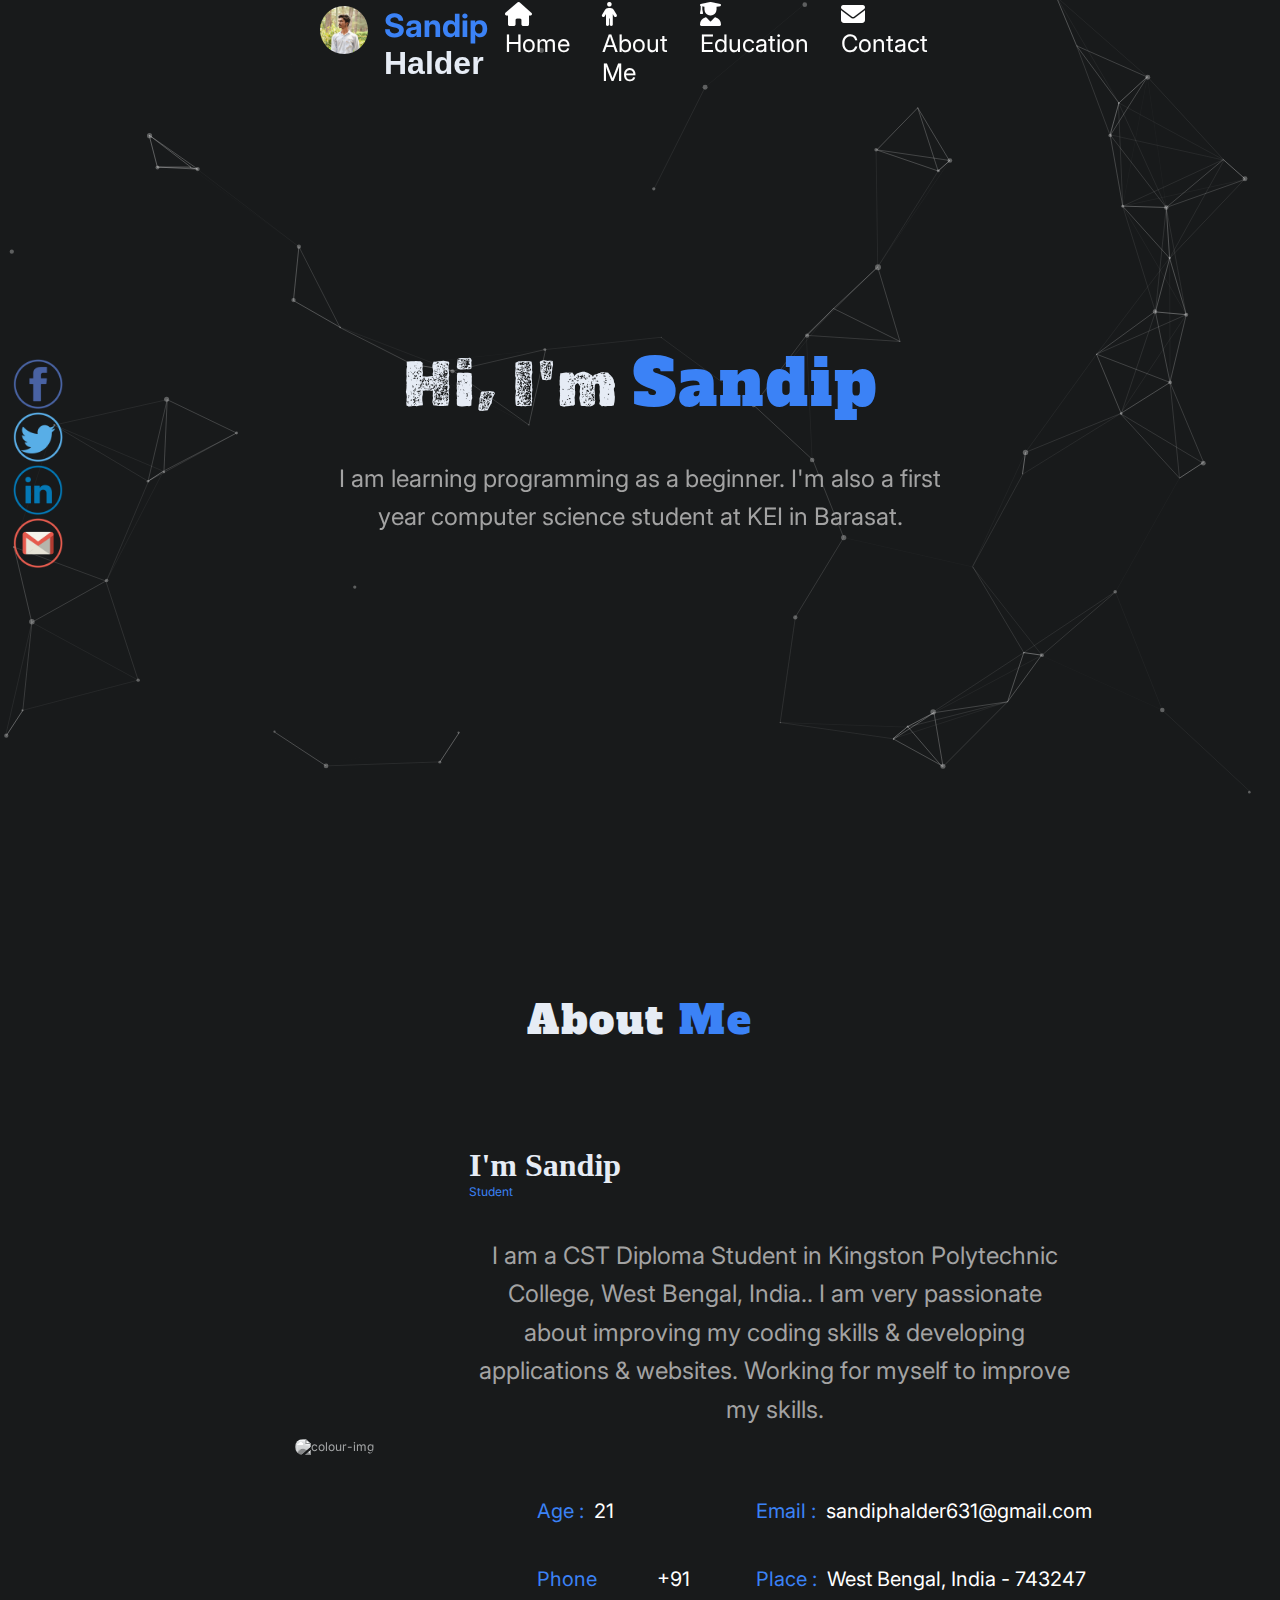
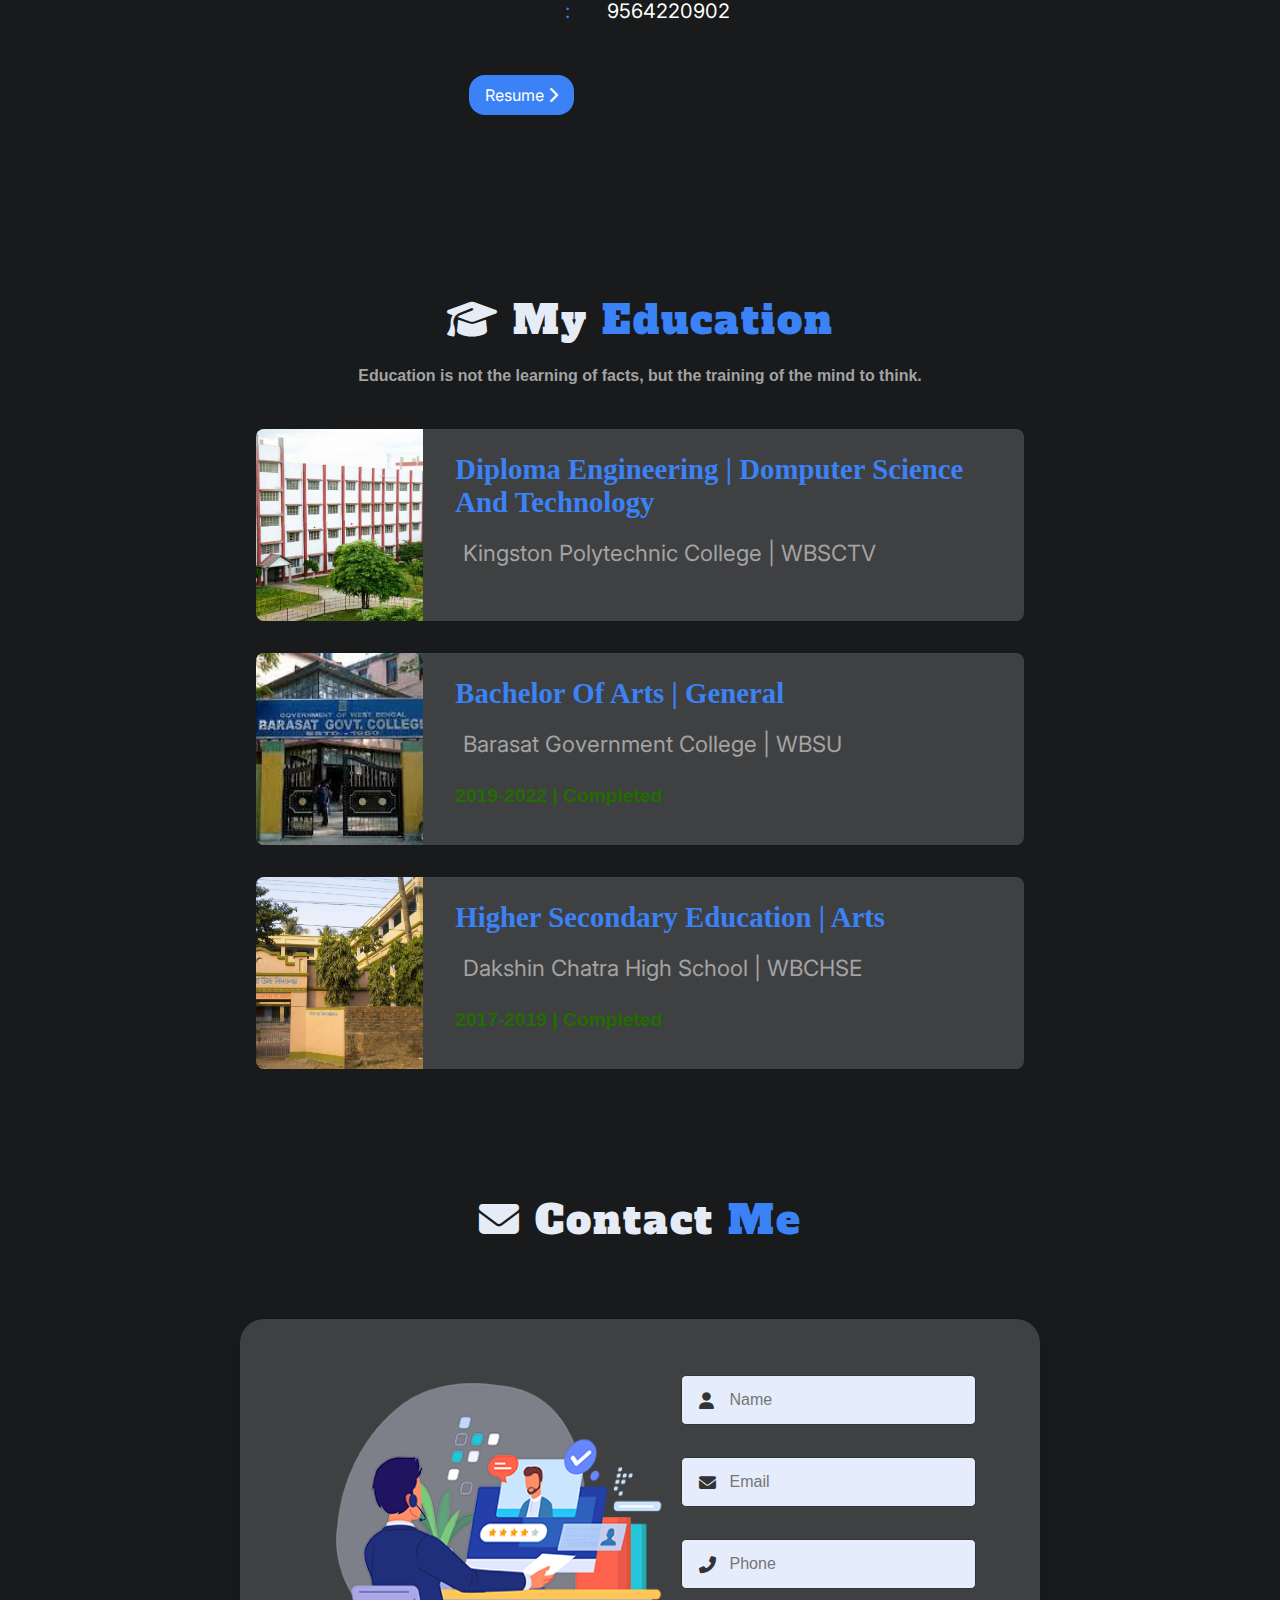
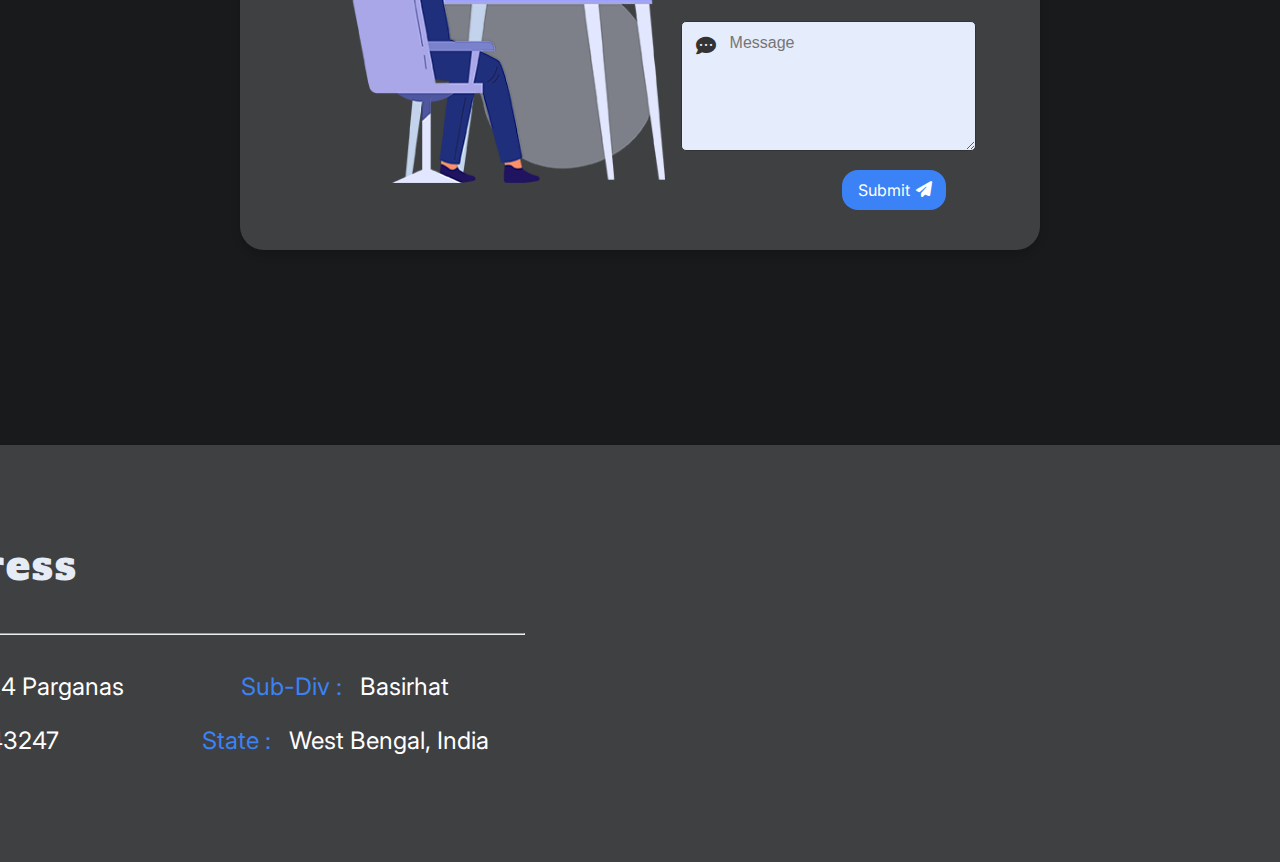
==== commit 9a010133: "done" ====
--- a/index.html
+++ b/index.html
@@ -29,6 +29,11 @@
     href="https://fonts.googleapis.com/css2?family=Inter:wght@300;400;500;600;700&family=Open+Sans:wght@400;600;700&display=swap"
     rel="stylesheet">
 
+  <!-- Font Awesome -->
+  <link rel="stylesheet" href="https://cdnjs.cloudflare.com/ajax/libs/font-awesome/5.15.3/css/all.min.css"
+    integrity="sha512-iBBXm8fW90+nuLcSKlbmrPcLa0OT92xO1BIsZ+ywDWZCvqsWgccV3gFoRBv0z+8dLJgyAHIhR35VZc2oM/gI1w=="
+    crossorigin="anonymous" referrerpolicy="no-referrer" />
+
 
 
 
@@ -57,7 +62,7 @@
           </a>
         </div>
         <div class="my_name">
-          <h4>Sandip Halder</h4>
+          <h4> <span>Sandip </span> Halder</h4>
         </div>
 
       </div>
@@ -66,17 +71,17 @@
       <div class="right_side_menu">
 
         <div class="sub_menu">
-          <a href="#" class="link">
+          <a href="#home" class="link">
             <li><i class="fa-solid fa-house"></i>&nbsp Home</li>
           </a>
-          <a href="#" class="link">
+          <a href="#about" class="link">
             <li><i class="fa-solid fa-person"></i>&nbsp About Me</li>
           </a>
-          <a href="#" class="link">
+          <a href="#education" class="link">
             <li><i class="fas fa-user-graduate"></i>&nbsp Education</li>
           </a>
 
-          <a href="#" class="link">
+          <a href="#contact" class="link">
             <li><i class="fas fa-envelope"></i>&nbsp Contact</li>
           </a>
 
@@ -93,14 +98,14 @@
   </header>
 
   <!-- HERO -->
-  <div class="hero">
+  <div id="home" class="hero">
     <div data-aos="fade-up">
       <h1 class="h1,">
         <!-- <span class="typed-text"></span><span class="cursor">&nbsp;</span> -->
         Hi, I'm <span class="main-font text-blue">Sandip</span>
       </h1>
       <p class="student" id="student">
-        I am learning programming as a hobby. I'm also a first year computer science student at KEI in Barasat.
+        I am learning programming as a beginner. I'm also a first year computer science student at KEI in Barasat.
       </p>
       <br>
 
@@ -143,7 +148,11 @@
     </div>
   </section>
 
-  <section class="total-about">
+
+  <!--*****************************************
+                                      about section start**************************** -->
+
+  <section id="about" class="total-about">
 
     <div class="about_me">
       <h2 class="main-font">
@@ -157,7 +166,7 @@
 
         <div class="myimg team">
           <a href="#" target=_blank" class="profile">
-          <img src="./images/collorimg.jpg" alt="colour-img">
+            <img src="./images/collorimg.jpg" alt="colour-img">
           </a>
         </div>
 
@@ -165,7 +174,7 @@
           <h3>I'm Sandip</h3>
           <span>Student</span>
           <p id="about-text-para">
-            I am an CST Diploma Student in Kingston Polytechnic College, West Bengal, India.. I
+            I am a CST Diploma Student in Kingston Polytechnic College, West Bengal, India.. I
             am very passionate about improving my coding skills & developing applications & websites.
             Working for myself to improve my skills.
           </p>
@@ -194,9 +203,12 @@
     </div>
 
   </section>
-
-
-  <!-- education section starts -->
+  <!--*****************************************
+                                      about section end**************************** -->
+
+
+  <!--******************************************
+                                       education section starts********************** -->
   <section class="education" id="education">
 
     <h1 class="heading"><i class="fas fa-graduation-cap"></i> My <span class="headding-span">Education</span></h1>
@@ -240,10 +252,12 @@
 
     </div>
   </section>
-  <!-- education section ends -->
-
-
-  !-- contact section starts -->
+  <!--******************************************
+                                       education section end********************** -->
+
+
+  <!--******************************************
+                                       contact section starts********************** -->
   <section class="contact" id="contact">
 
     <h2 class="heading"><i class="fas fa-envelope"></i> Contact <span class="headding-span">Me</span></h2>
@@ -274,23 +288,26 @@
             </div>
           </div>
           <div class="button-area">
-            <button  class="btn">
+            <button class="btn">
               Submit <i class="fa fa-paper-plane"></i></button>
           </div>
         </form>
       </div>
     </div>
   </section>
-  <!-- contact section ends -->
-
-
-  <!-- map section start -->
+  <!--******************************************
+                                       contact section end  ********************** -->
+
+
+  <!--******************************************
+                                       Address section starts********************** -->
   <section class="map">
     <div class="address">
       <h2 class="my-address">
         Address
       </h2>
       <hr>
+      <br>
 
       <div class="box-container">
         <div class="box">
@@ -301,7 +318,7 @@
           <p><span> Dist : </span>&nbsp; North 24 Parganas</p>
           <p><span> Pin : </span>&nbsp; 743247</p>
         </div>
-      
+
         <div class="box">
           <p><span> Sub-Div : </span>&nbsp; Basirhat</p>
           <p><span> State : </span>&nbsp; West Bengal, India</p>
@@ -316,10 +333,14 @@
           href="https://mcpenation.com/">https://mcpenation.com</a></div>
     </div>
   </section>
-  <!-- map section end -->
-
-
-
+  <!--******************************************
+                                       Address section end********************** -->>
+
+
+  <footer>
+
+
+  </footer>
 
 
 
--- a/style.css
+++ b/style.css
@@ -27,6 +27,7 @@
   --background_color: #e6ecf5;
   --white_color: #ffff;
   --dark-mode: #181a1b;
+  --contener-background: rgba(218, 218, 218, 0.2);
 }
 
 h1,
@@ -180,15 +181,15 @@
   width: 100%;
 }
 
+header nav .right_side_menu .link:hover i::before {
+  color: #3b82f6;
+  transition: 0.2s;
+}
+
 .link.space {
   padding-right: 1rem;
 }
 
-/* header nav .right_side_menu .sub_menu a li:hover {
-    color: var(--background_color);
-    text-decoration: underline;
-    
-} */
 header nav .left_side_menu a img {
   width: 3rem;
   border-radius: 50px;
@@ -204,6 +205,8 @@
 
 header nav .left_side_menu .my_name h4 {
   padding-left: 1rem;
+  font-family: Arial, Helvetica, sans-serif;
+  cursor: pointer;
 }
 
 div h1 {
@@ -224,7 +227,8 @@
 div .particles-js {
   height: 80vh;
 }
-.headding-span{
+
+.headding-span {
   letter-spacing: 2px;
   white-space: nowrap;
   text-align: center;
@@ -337,6 +341,10 @@
   transform: translate(-50%, -50%);
 }
 
+canvas .particles-js-canvas-e {
+  margin-bottom: 3rem;
+
+}
 
 
 h1 {
@@ -377,7 +385,7 @@
 
 
 /*********************** **********************
-                                 Sccial midia section  ***************************/
+                                 Sccial midia section start  ***************************/
 
 .socialmidia {
   position: absolute;
@@ -450,8 +458,12 @@
 
 }
 
-
-/* * *************hover effect ***************  */
+/*********************** **********************
+                                 Sccial midia section end  ***************************/
+
+
+
+/* * **************************hover effect start ***********************************  */
 div.icon a img.icon1:hover {
   height: 70px;
   width: 70px;
@@ -477,8 +489,10 @@
 
 }
 
-
-/* * ***********************************About Me **************************************  */
+/* * **************************hover effect end ***********************************  */
+
+
+/* * ***********************************About Me start **************************************  */
 
 .total-about {
   position: absolute;
@@ -486,11 +500,13 @@
   flex-direction: column;
   justify-content: center;
   align-items: center;
-  top: 100%;
+  top: 105%;
   width: initial;
   /* display: block; */
   margin: 0px;
   padding: 0px;
+  padding-top: 3rem;
+  /* margin-top: 3rem; */
   /* left: 46%; */
 }
 
@@ -511,10 +527,6 @@
   transform: scale(1.05) rotate(1deg);
 }
 
-/* section div .myimg img:hover{
-    
-    
-} */
 
 section div .myimg {
   display: flex;
@@ -531,7 +543,8 @@
 h3 {
   font-size: 2rem;
 }
-.about_me h2{
+
+.about_me h2 {
   letter-spacing: 2px;
   white-space: nowrap;
   text-align: center;
@@ -609,17 +622,21 @@
   background: #0361f8;
 }
 
-
-
-
-/* education section starts */
+/* * ***********************************About Me end **************************************  */
+
+
+
+
+
+/**************************** education section starts ******************************/
 .education {
   position: absolute;
-  top: 190%;
+  top: 205%;
   width: 100%;
   background: var(--dark-mode);
   min-height: 80vh;
   padding-bottom: 2rem;
+  padding-top: 3rem;
 }
 
 .education h1 {
@@ -641,6 +658,7 @@
   justify-content: center;
   align-items: center;
   flex-direction: column;
+
 }
 
 .education .box-container .box {
@@ -657,6 +675,7 @@
   transition: 0.2s;
   background: rgba(218, 218, 218, 0.2);
   box-shadow: none;
+  cursor: pointer;
 }
 
 .education .box-container .box:hover {
@@ -674,6 +693,7 @@
   position: relative;
   width: 100%;
   height: 100%;
+  cursor: pointer;
 }
 
 .education .box-container .box .content {
@@ -687,7 +707,7 @@
 
 .education .box-container .box .content h3 {
   font-size: 1.8rem;
-  color: #012970;
+  color: #3b82f6;
   padding: 0.5rem 0;
   font-weight: 600;
   text-align: left;
@@ -709,11 +729,12 @@
   font-weight: 700;
 }
 
-/* education section ends*/
-
-
-
-/* contact section starts */
+/******************************** education section ends*******************************/
+
+
+
+
+/************************** contact section starts ***************************/
 .contact {
   /* background: #e5ecfb; */
   min-height: 60vh;
@@ -721,9 +742,10 @@
   flex-direction: column;
   justify-content: center;
   align-items: center;
-  top: 294%;
+  top: 305%;
   position: absolute;
   width: 100%;
+  padding-top: 3rem;
 }
 
 .contact h2 {
@@ -807,21 +829,6 @@
   background: #e5ecfb;
 }
 
-/* .field input::placeholder,
-.message textarea::placeholder {
-  color: rgb(51, 51, 51);
-} */
-
-/* .field input:focus,
-.message textarea:focus {
-  padding-left: 47px;
-  border: 2px solid rgb(115, 3, 167);
-}
-
-.field input:focus~i,
-.message textarea:focus~i {
-  color: rgb(115, 3, 167);
-} */
 
 form .message {
   position: relative;
@@ -855,29 +862,6 @@
   width: 40%;
 }
 
-/* .button-area button {
-  color: #fff;
-  border: none;
-  outline: none;
-  font-size: 1.8rem;
-  cursor: pointer;
-  border-radius: 5px;
-  padding: 13px 25px;
-  background: #2506ad;
-  box-shadow: 0px 5px 10px rgba(48, 68, 247, 0.6);
-  transition: 0.3s ease;
-  font-family: "Nunito", sans-serif;
-}
-
-.button-area button:hover {
-  background: #421cecf5;
-} */
-
-/* .button-area span {
-  font-size: 17px;
-  padding: 1rem;
-  display: none;
-} */
 
 .button-area button i {
   position: relative;
@@ -888,31 +872,26 @@
   color: #fff;
 }
 
-/* .button-area .btn{
-  position: relative;
-  right: 10%;
-} */
-
-/* button:hover i {
-  left: 3px;
-}
-
-.fa fa-paper-plane {
-  content: "\f054";
-} */
-
-
-
-
+/********************************* contact section end ************************************/
+
+
+
+
+
+/********************************* address section start *******************************/
 
 .map {
   position: absolute;
   display: flex;
-  top: 390%;
+  top: 405%;
   align-items: center;
   justify-content: flex-end;
   width: 100%;
-  background: rgb(51, 51, 51);
+  background: var(--contener-background);
+}
+
+.map p {
+  color: white;
 }
 
 .mapouter {
@@ -935,16 +914,21 @@
   height: 337px !important;
 }
 
-.map .box-container{
-  display: grid;
-  grid-template-columns: repeat(3, 30%);
-  /* grid-column-gap: 10px; */
-}
+.map .box-container {
+  /* display: grid;
+  grid-template-columns: repeat(3, 30%); */
+  display: flex;
+  flex-direction: row;
+  align-items: flex-start;
+  justify-content: flex-start;
+}
+
 .map .box-container .box {
   width: 40vh;
   margin: 0;
   padding: 0;
 }
+
 .map .address h2 {
   letter-spacing: 2px;
   white-space: nowrap;
@@ -954,4 +938,13 @@
   font-weight: 400;
   font-size: 40px;
   margin-bottom: 40px;
-}+}
+
+/****************************** address section end ***********************************/
+
+
+/* footer */
+
+/* scroll top starts */
+
+/* scroll top ends */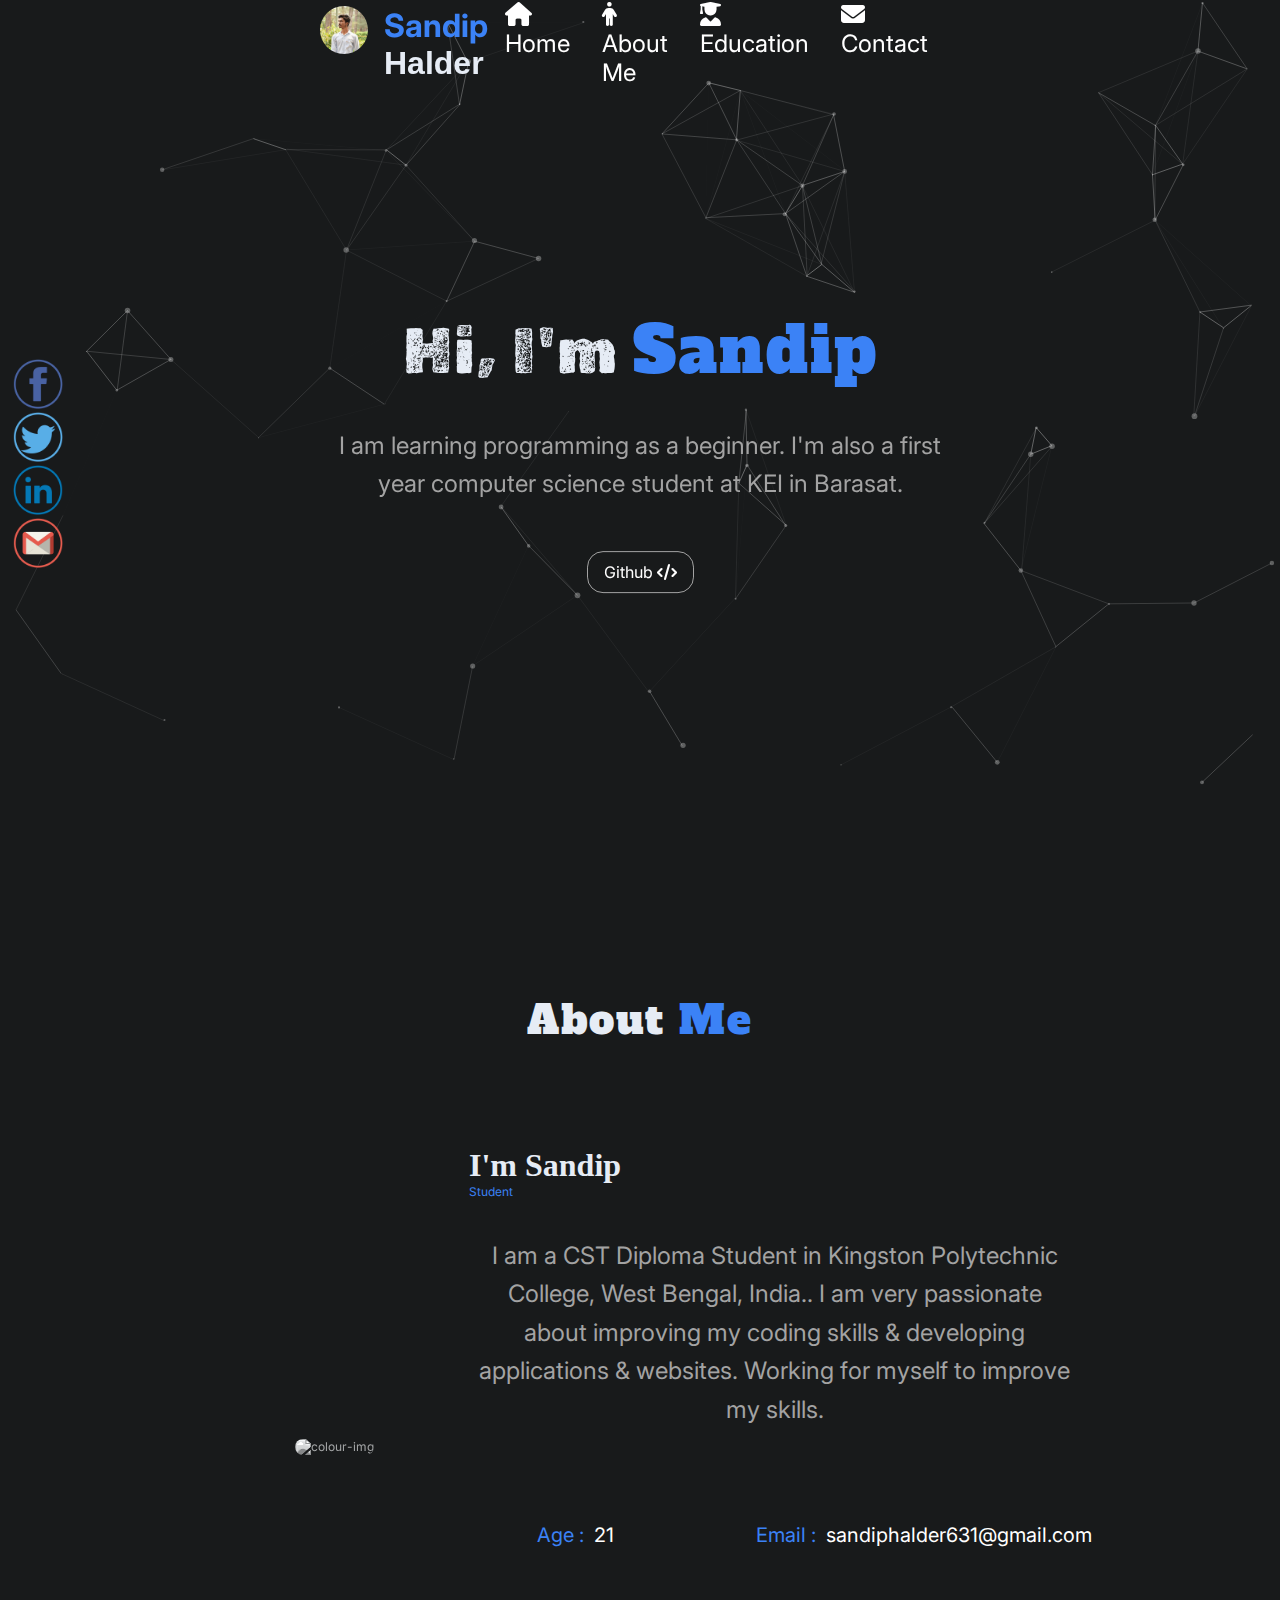
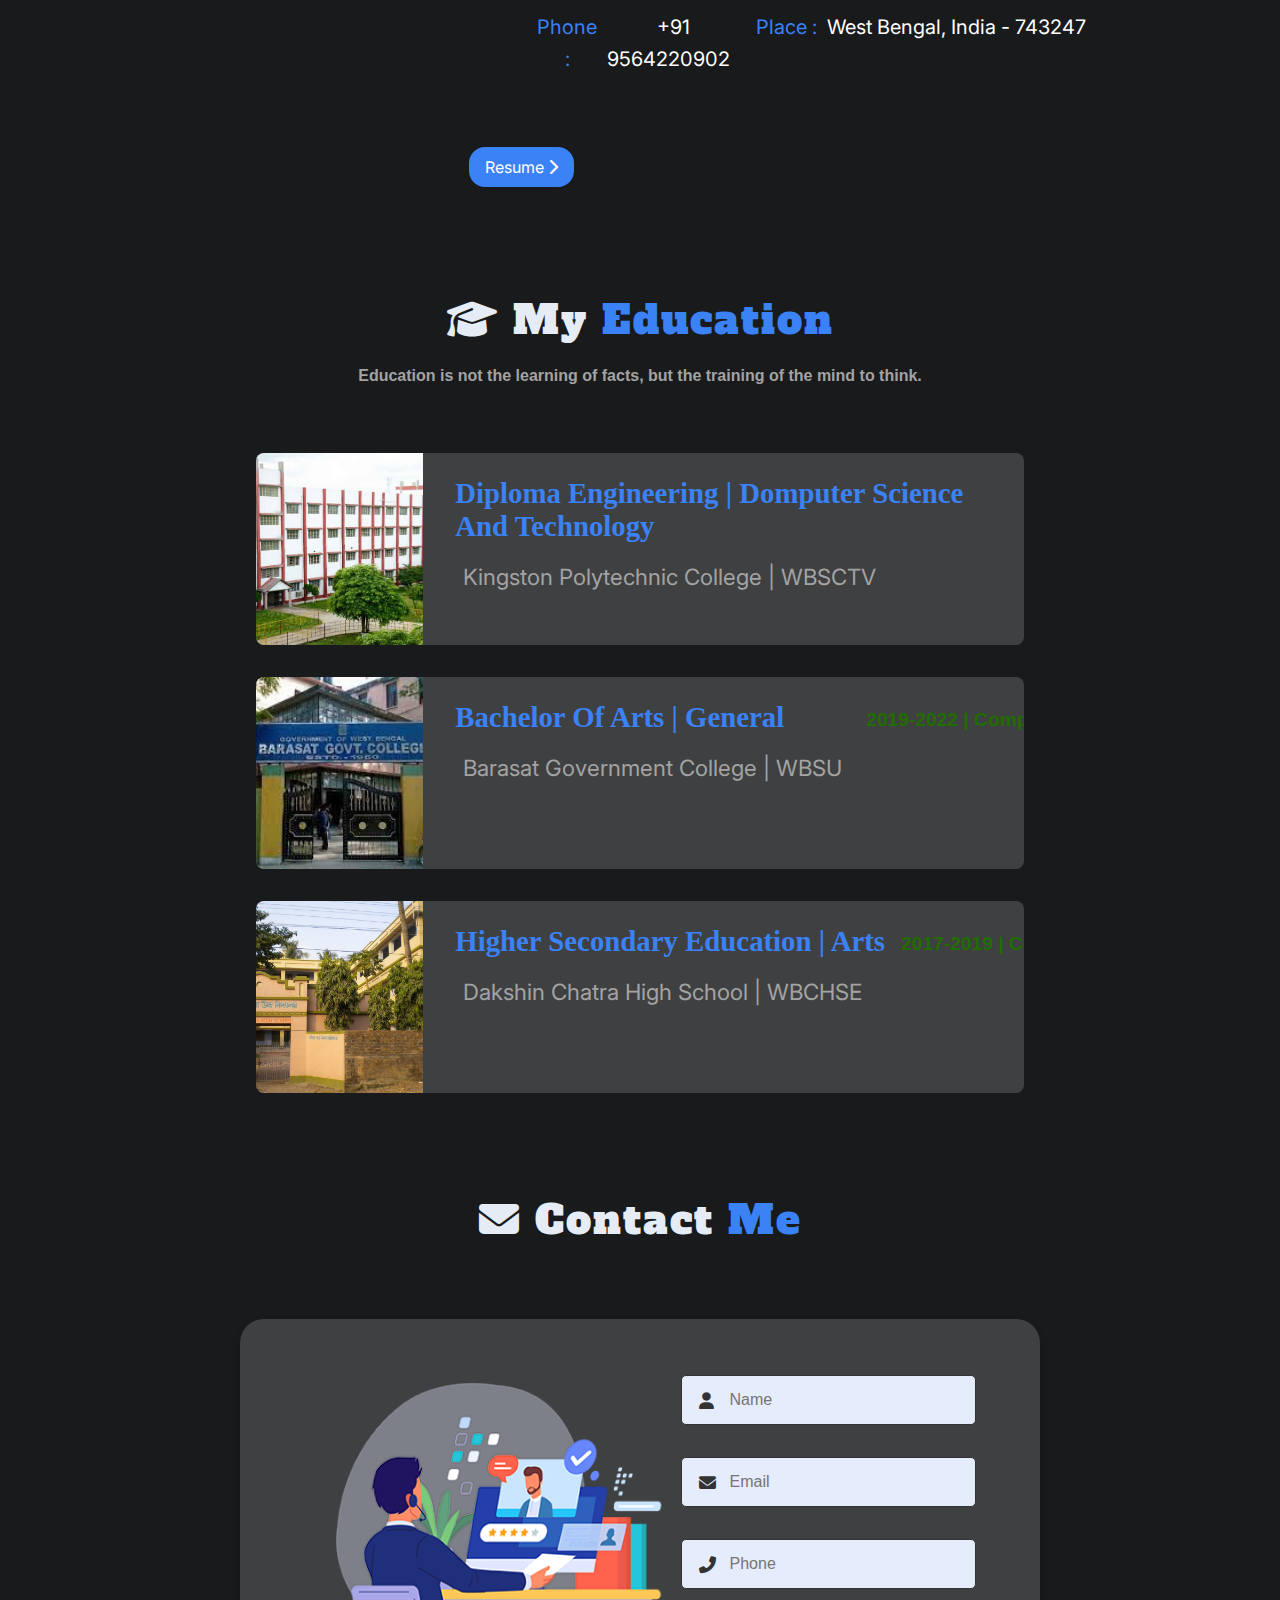
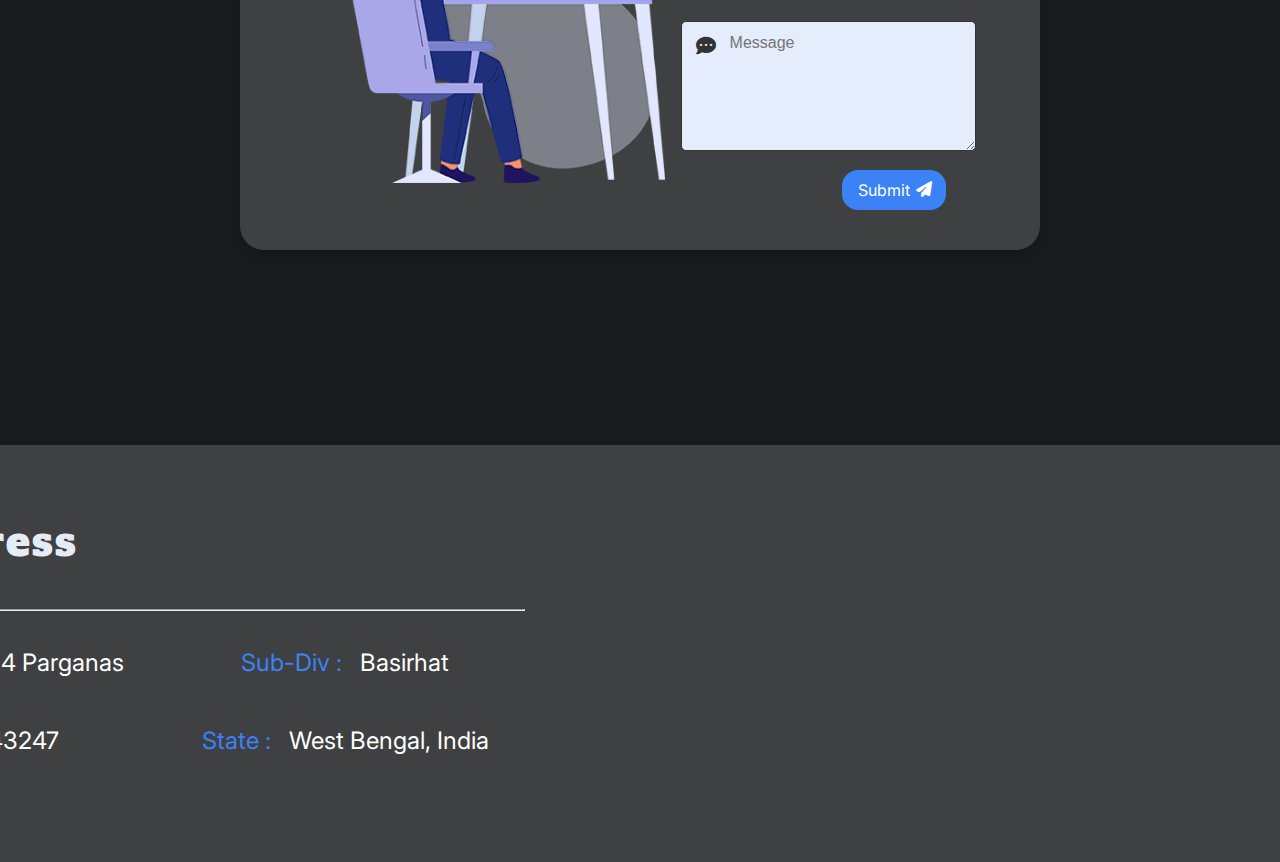
==== commit 0be4cc00: "photo" ====
--- a/index.html
+++ b/index.html
@@ -97,7 +97,8 @@
 
   </header>
 
-  <!-- HERO -->
+  <!-- ****************************** HERO section start********************* -->
+
   <div id="home" class="hero">
     <div data-aos="fade-up">
       <h1 class="h1,">
@@ -119,8 +120,17 @@
       </div> -->
     </div>
 
+    <div class="github_btn">
+      <a href="https://github.com/Sandip631/resume.github.io">
+        <button class="git_btn">
+          Github <i class="fa-solid fa-code"></i>
+        </button>
+      </a>
+    </div>
+
 
   </div>
+  <!-- ****************************** HERO section end ********************* -->
 
 
 
@@ -166,7 +176,7 @@
 
         <div class="myimg team">
           <a href="#" target=_blank" class="profile">
-            <img src="./images/collorimg.jpg" alt="colour-img">
+            <img src="./images/collorimg.jpeg" alt="colour-img">
           </a>
         </div>
 
--- a/style.css
+++ b/style.css
@@ -331,7 +331,7 @@
 
 
 /*********************** **********************
-                                  Hero section  ***************************/
+                                  Hero section start  ***************************/
 
 .hero {
   z-index: 5;
@@ -366,6 +366,7 @@
   max-width: 800px;
   margin: 0 auto;
   padding: 0.5rem;
+  padding-bottom: 2rem;
 }
 
 .hero-btns {
@@ -380,6 +381,38 @@
   margin-bottom: 10px;
 }
 
+.github_btn {
+  height: inherit;
+  display: flex;
+  justify-content: center;
+  align-items: center;
+  
+}
+.github_btn .git_btn{
+  padding: 0rem 1rem;
+  border-radius: 1rem;
+  border: 1.5px solid var(--primaty_color);
+  outline: none;
+  line-height: 2.5rem;
+  text-transform: capitalize;
+  cursor: pointer;
+  font-style: normal;
+  font-weight: normal;
+  font-size: 1rem;
+  z-index: 9;
+  /* background-color: #181a1b; */
+  background: transparent;
+  color: var(--white_color);
+  transition: 0.2s all;
+
+}
+.github_btn .git_btn:hover{
+  background: #3b82f6;
+  border: 1.5px solid #3b82f6;
+}
+
+/*********************** **********************
+                                  Hero section end  ***************************/
 
 
 
@@ -467,25 +500,21 @@
 div.icon a img.icon1:hover {
   height: 70px;
   width: 70px;
-  /* border-radius: 40px; */
 }
 
 div.icon a img.icon2:hover {
   height: 70px;
   width: 70px;
-  /* border-radius: 40px; */
 }
 
 div.icon a img.icon3:hover {
   height: 70px;
   width: 70px;
-  /* border-radius: 40px; */
 }
 
 div.icon a img.icon4:hover {
   height: 70px;
   width: 70px;
-  /* border-radius: 40px; */
 
 }
 
